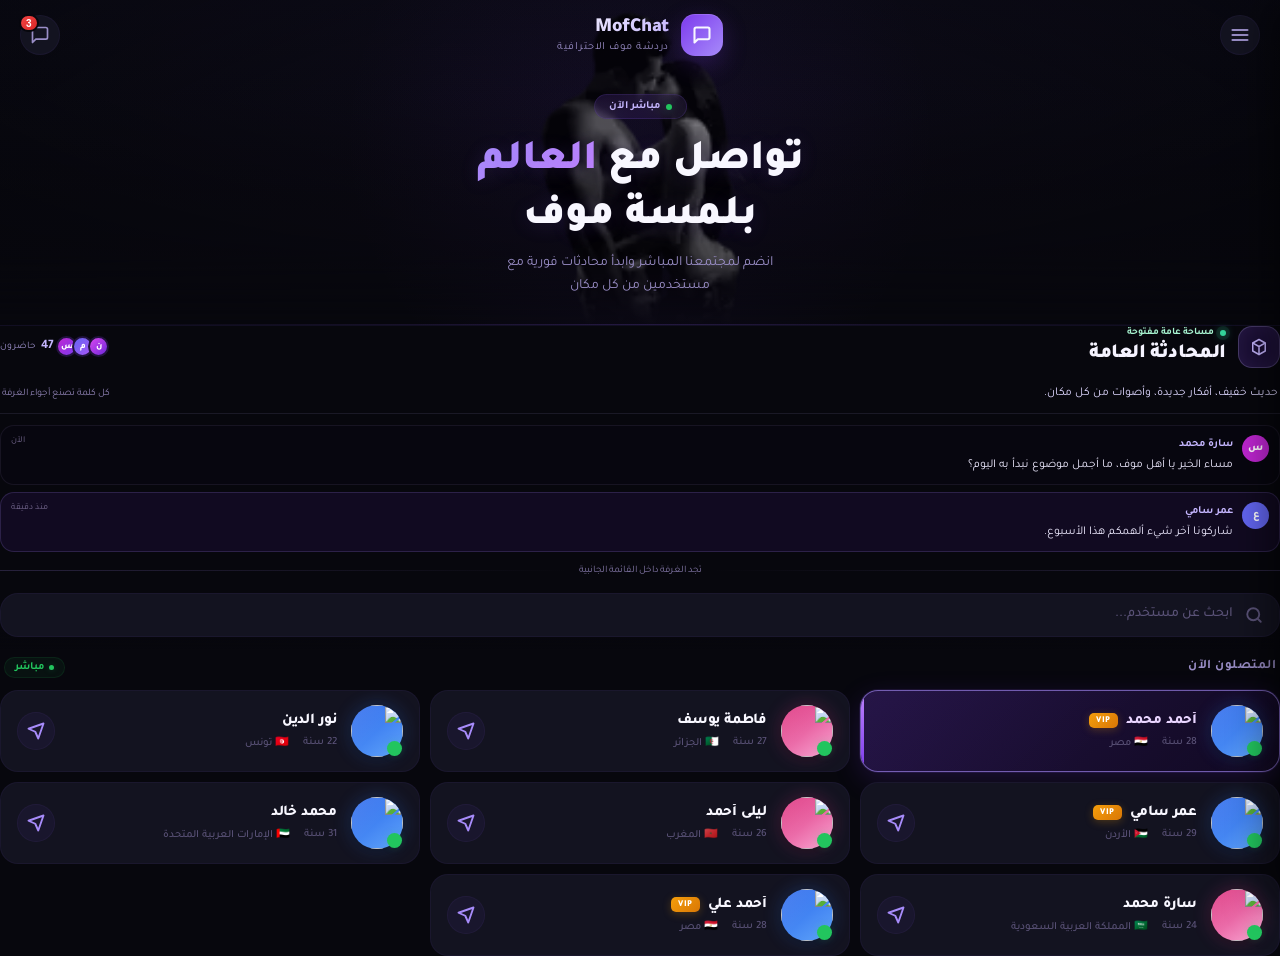
==== index.html @ f768c1dc "Remove unnecessary whitespace in index.html" ====
<!DOCTYPE html>
<html lang="ar" dir="rtl">
<head>
<meta charset="UTF-8">
<meta name="viewport" content="width=device-width, initial-scale=1.0, maximum-scale=1.0, user-scalable=no">
<title>MofChat — دردشة موف</title>
<link rel="stylesheet" href="style.css">
</head>
<body>
<div id="app">
  <header class="main-header" id="main-header">
    <div class="hero-orbits">
      <div class="orbit-dot"></div>
      <div class="orbit-dot"></div>
      <div class="orbit-dot"></div>
    </div>
    <div class="hero-romance" aria-hidden="true">
      <!--
      <img src="[data-uri]"
        alt="" class="hero-romance-image">
      -->
      <img class="hero-romance-image" alt="">
    </div>
    <div class="header-topbar">
      <button class="messages-icon-btn" id="messages-icon-btn" title="الرسائل الخاصة" onclick="openPrivateMessages()">
        <svg width="20" height="20" viewBox="0 0 24 24" fill="none" stroke="currentColor" stroke-width="2" stroke-linecap="round" stroke-linejoin="round">
          <path d="M21 15a2 2 0 0 1-2 2H7l-4 4V5a2 2 0 0 1 2-2h14a2 2 0 0 1 2 2z"/>
        </svg>
        <span class="messages-badge" id="messages-badge">3</span>
      </button>
      <div class="brand" role="button" tabindex="0" title="تحديث الصفحة" onclick="window.location.reload()" onkeydown="if(event.key==='Enter'||event.key===' '){event.preventDefault();window.location.reload();}">
        <div class="brand-mark">
          <svg viewBox="0 0 24 24" fill="none" stroke="currentColor" stroke-width="2.5" stroke-linecap="round" stroke-linejoin="round">
            <path d="M21 15a2 2 0 0 1-2 2H7l-4 4V5a2 2 0 0 1 2-2h14a2 2 0 0 1 2 2z"/>
          </svg>
        </div>
        <div class="brand-text">
          <h1>MofChat</h1>
          <p>دردشة موف الاحترافية</p>
        </div>
      </div>
      <button class="menu-btn" id="menu-btn" title="القائمة" onclick="openDrawer()">
        <svg width="20" height="20" viewBox="0 0 24 24" fill="none" stroke="currentColor" stroke-width="2.5" stroke-linecap="round" stroke-linejoin="round">
          <line x1="3" y1="12" x2="21" y2="12"/><line x1="3" y1="6" x2="21" y2="6"/><line x1="3" y1="18" x2="21" y2="18"/>
        </svg>
      </button>
    </div>
    <div class="hero-content">
      <div class="hero-badge">
        <span class="pulse"></span>
        <span>مباشر الآن</span>
      </div>
      <h2 class="hero-title">تواصل مع <span>العالم</span><br>بلمسة موف</h2>
      <p class="hero-subtitle">انضم لمجتمعنا المباشر وابدأ محادثات فورية مع مستخدمين من كل مكان</p>
    </div>
  </header>
      <div class="public-room-topline">
        <div class="room-mark" aria-hidden="true"><svg width="20" height="20" viewBox="0 0 24 24" fill="none" stroke="currentColor" stroke-width="1.8" stroke-linecap="round" stroke-linejoin="round"><path d="M12 3 4.5 7.2v9.6L12 21l7.5-4.2V7.2L12 3Z"/><path d="m4.8 7.4 7.2 4 7.2-4M12 11.4V21"/></svg></div>
        <div class="room-heading"><div class="room-kicker"><span class="room-live-dot"></span>مساحة عامة مفتوحة</div><h2 id="public-room-title">المحادثة العامة</h2></div>
      <div class="room-presence" aria-label="حالة الحضور"><span class="presence-avatars" aria-hidden="true"><i>س</i><i>م</i><i>ن</i></span><strong id="public-room-presence-count">47</strong><span>حاضرون</span></div>
      </div>
      <div class="room-intro"><p>حديث خفيف، أفكار جديدة، وأصوات من كل مكان.</p><span class="room-rule">كل كلمة تصنع أجواء الغرفة</span></div>
      <div class="room-messages" id="public-room-preview-messages" aria-label="آخر رسائل الغرفة">
        <article class="room-message"><span class="room-message-avatar avatar-one">س</span><div><strong>سارة محمد</strong><p>مساء الخير يا أهل موف، ما أجمل موضوع نبدأ به اليوم؟</p><time>الآن</time></div></article>
        <article class="room-message room-message-featured"><span class="room-message-avatar avatar-two">ع</span><div><strong>عمر سامي</strong><p>شاركونا آخر شيء ألهمكم هذا الأسبوع.</p><time>منذ دقيقة</time></div></article>
      </div>
      <div class="room-join-hint"><span class="hint-line"></span><span>تجد الغرفة داخل القائمة الجانبية</span><span class="hint-line"></span></div>
    </section>
    <div class="search-section">
      <div class="search-bar">
        <svg width="18" height="18" viewBox="0 0 24 24" fill="none" stroke="currentColor" stroke-width="2.5" stroke-linecap="round" stroke-linejoin="round">
          <circle cx="11" cy="11" r="8"/><path d="m21 21-4.35-4.35"/>
        </svg>
        <input type="text" id="search-input" placeholder="ابحث عن مستخدم..." autocomplete="off" oninput="renderUsers(this.value)">
      </div>
    </div>
    <div class="section-label">
      <h2 id="directory-title">المتصلون الآن</h2>
      <span class="live-pill" id="directory-status"><span class="dot"></span>مباشر</span>
    </div>
    <div class="users-list" id="users-list"></div>
  </main>

  <div class="drawer-overlay" id="drawer-overlay" onclick="closeDrawer()"></div>
  <div class="side-drawer" id="side-drawer">
    <div class="drawer-header">
      <button class="drawer-close" id="drawer-close" onclick="closeDrawer()">
        <svg width="18" height="18" viewBox="0 0 24 24" fill="none" stroke="currentColor" stroke-width="2.5" stroke-linecap="round" stroke-linejoin="round">
          <path d="M18 6 6 18"/><path d="m6 6 12 12"/>
        </svg>
      </button>
      <div class="drawer-profile">
        <div class="drawer-profile-avatar-wrap">
        <div class="drawer-profile-avatar" id="drawer-profile-avatar" onclick="openMyProfile()">
            أم
            <div class="edit-overlay">
              <svg viewBox="0 0 24 24" fill="none" stroke="currentColor" stroke-width="2" stroke-linecap="round" stroke-linejoin="round">
                <path d="M11 4H4a2 2 0 0 0-2 2v14a2 2 0 0 0 2 2h14a2 2 0 0 0 2-2v-7"/>
                <path d="M18.5 2.5a2.121 2.121 0 0 1 3 3L12 15l-4 1 1-4 9.5-9.5z"/>
              </svg>
            </div>
          </div>
        </div>
        <div class="drawer-profile-name">
          <input type="text" class="drawer-profile-name-input" id="drawer-profile-name" value="أحمد محمد" onchange="updateProfileName(this.value)">
        </div>
        <div class="drawer-profile-status">
          <span class="dot"></span>
          <span>متصل الآن</span>
        </div>
      </div>
    </div>
    <div class="drawer-menu">
      <div class="drawer-menu-section">
        <div class="drawer-menu-title">القائمة الرئيسية</div>
        <div class="drawer-menu-item" onclick="showToast('الصفحة الرئيسية'); closeDrawer()">
          <svg viewBox="0 0 24 24" fill="none" stroke="currentColor" stroke-width="2" stroke-linecap="round" stroke-linejoin="round">
            <path d="m3 9 9-7 9 7v11a2 2 0 0 1-2 2H5a2 2 0 0 1-2-2z"/><polyline points="9 22 9 12 15 12 15 22"/>
          </svg>
          الرئيسية
        </div>
        <div class="drawer-menu-item" onclick="openPrivateMessages(); closeDrawer()">
          <svg viewBox="0 0 24 24" fill="none" stroke="currentColor" stroke-width="2" stroke-linecap="round" stroke-linejoin="round">
            <path d="M21 15a2 2 0 0 1-2 2H7l-4 4V5a2 2 0 0 1 2-2h14a2 2 0 0 1 2 2z"/>
          </svg>
          الرسائل الخاصة
          <span style="margin-right:auto;background:linear-gradient(135deg,var(--violet-600),var(--violet-500));color:#fff;font-size:10px;font-weight:800;padding:2px 8px;border-radius:9999px;">3</span>
        </div>
        <div class="drawer-menu-item" onclick="showToast('المتصلون الآن'); closeDrawer()">
          <svg viewBox="0 0 24 24" fill="none" stroke="currentColor" stroke-width="2" stroke-linecap="round" stroke-linejoin="round">
            <path d="M16 21v-2a4 4 0 0 0-4-4H6a4 4 0 0 0-4 4v2"/><circle cx="9" cy="7" r="4"/><path d="M22 21v-2a4 4 0 0 0-3-3.87"/><path d="M16 3.13a4 4 0 0 1 0 7.75"/>
          </svg>
          المتصلون الآن
        </div>
        <div class="drawer-menu-item" onclick="showToast('الإعدادات'); closeDrawer()">
          <svg viewBox="0 0 24 24" fill="none" stroke="currentColor" stroke-width="2" stroke-linecap="round" stroke-linejoin="round">
            <circle cx="12" cy="12" r="3"/>
            <path d="M19.4 15a1.65 1.65 0 0 0 .33 1.82l.06.06a2 2 0 0 1 0 2.83 2 2 0 0 1-2.83 0l-.06-.06a1.65 1.65 0 0 0-1.82-.33 1.65 1.65 0 0 0-1 1.51V21a2 2 0 0 1-2 2 2 2 0 0 1-2-2v-.09A1.65 1.65 0 0 0 9 19.4a1.65 1.65 0 0 0-1.82.33l-.06.06a2 2 0 0 1-2.83 0 2 2 0 0 1 0-2.83l.06-.06A1.65 1.65 0 0 0 5 15.4a1.65 1.65 0 0 0-1.51-1H3a2 2 0 0 1-2-2 2 2 0 0 1 2-2h.09A1.65 1.65 0 0 0 4.6 9a1.65 1.65 0 0 0-.33-1.82l-.06-.06a2 2 0 0 1 0-2.83 2 2 0 0 1 2.83 0l.06.06A1.65 1.65 0 0 0 9 4.6a1.65 1.65 0 0 0 1-1.51V3a2 2 0 0 1 2-2 2 2 0 0 1 2 2v.09a1.65 1.65 0 0 0 1 1.51 1.65 1.65 0 0 0 1.82-.33l.06-.06a2 2 0 0 1 2.83 0 2 2 0 0 1 0 2.83l-.06.06A1.65 1.65 0 0 0 19.4 9a1.65 1.65 0 0 0 1.51 1H21a2 2 0 0 1 2 2 2 2 0 0 1-2 2h-.09a1.65 1.65 0 0 0-1.51 1z"/>
          </svg>
          الإعدادات
        </div>
      </div>
      <div class="drawer-menu-section">
        <div class="drawer-menu-title">حسابي</div>
        <div class="drawer-menu-item" onclick="closeDrawer(); openMyProfile()">
          <svg viewBox="0 0 24 24" fill="none" stroke="currentColor" stroke-width="2" stroke-linecap="round" stroke-linejoin="round">
            <path d="M20 21v-2a4 4 0 0 0-4-4H8a4 4 0 0 0-4 4v2"/><circle cx="12" cy="7" r="4"/>
          </svg>
          حسابي
        </div>
        <div class="drawer-menu-item" onclick="showToast('الإشعارات'); closeDrawer()">
          <svg viewBox="0 0 24 24" fill="none" stroke="currentColor" stroke-width="2" stroke-linecap="round" stroke-linejoin="round">
            <path d="M6 8a6 6 0 0 1 12 0c0 7 3 9 3 9H3s3-2 3-9"/><path d="M10.3 21a1.94 1.94 0 0 0 3.4 0"/>
          </svg>
          الإشعارات
          <span style="margin-right:auto;background:linear-gradient(135deg,#ef4444,#dc2626);color:#fff;font-size:10px;font-weight:800;padding:2px 8px;border-radius:9999px;">5</span>
        </div>
        <div class="drawer-menu-item" onclick="showToast('تم تسجيل الخروج'); closeDrawer()">
          <svg viewBox="0 0 24 24" fill="none" stroke="currentColor" stroke-width="2" stroke-linecap="round" stroke-linejoin="round">
            <path d="M9 21H5a2 2 0 0 1-2-2V5a2 2 0 0 1 2-2h4"/><polyline points="16 17 21 12 16 7"/><line x1="21" y1="12" x2="9" y2="12"/>
          </svg>
          تسجيل الخروج
        </div>
      </div>
    </div>
    <div class="drawer-footer">
      <div class="drawer-version">MofChat v1.0.0</div>
    </div>
  </div>

  <div class="private-messages-page" id="private-messages-page">
    <div class="chat-header">
      <button class="back-btn" id="private-messages-back" onclick="closePrivateMessages()">
        <svg width="18" height="18" viewBox="0 0 24 24" fill="none" stroke="currentColor" stroke-width="2.5" stroke-linecap="round" stroke-linejoin="round">
          <path d="M19 12H5"/><path d="m12 19-7-7 7-7"/>
        </svg>
      </button>
      <div class="chat-avatar-wrap">
        <div class="chat-avatar" style="background: linear-gradient(135deg, var(--violet-600), var(--violet-400));">
          <svg width="20" height="20" viewBox="0 0 24 24" fill="none" stroke="currentColor" stroke-width="2.5" stroke-linecap="round" stroke-linejoin="round">
            <path d="M21 15a2 2 0 0 1-2 2H7l-4 4V5a2 2 0 0 1 2-2h14a2 2 0 0 1 2 2z"/>
          </svg>
        </div>
      </div>
      <div class="chat-user-info">
        <div class="chat-username">الرسائل الخاصة</div>
        <div class="chat-status">
          <span style="width:6px;height:6px;background:var(--online);border-radius:50%;box-shadow:0 0 6px var(--online-pulse);"></span>
          <span>3 محادثات جديدة</span>
        </div>
      </div>
    </div>
    <div class="private-messages-list" id="private-messages-list"></div>
  </div>

  <div class="public-chat-page" id="public-chat-page">
    <div class="public-chat-header">
      <button class="back-btn" id="public-chat-back" onclick="closePublicChat()" aria-label="العودة">
        <svg width="18" height="18" viewBox="0 0 24 24" fill="none" stroke="currentColor" stroke-width="2.5" stroke-linecap="round" stroke-linejoin="round">
          <path d="M19 12H5"/><path d="m12 19-7-7 7-7"/>
        </svg>
      </button>
      <div class="public-chat-mark" aria-hidden="true">
        <svg width="20" height="20" viewBox="0 0 24 24" fill="none" stroke="currentColor" stroke-width="1.8" stroke-linecap="round" stroke-linejoin="round">
          <path d="M12 3 4.5 7.2v9.6L12 21l7.5-4.2V7.2L12 3Z"/><path d="m4.8 7.4 7.2 4 7.2-4M12 11.4V21"/>
        </svg>
      </div>
      <div class="public-chat-title">
        <strong>المحادثة العامة</strong>
        <span><i></i> 47 شخصًا يتحدثون الآن</span>
      </div>
      <div class="public-chat-online" aria-label="الغرفة مباشرة"><i></i> مباشر</div>
    </div>
    <div class="public-chat-messages" id="public-chat-messages" aria-live="polite"></div>
    <div class="public-chat-input-area">
      <div class="public-input-wrap">
        <input type="text" id="public-msg-input" placeholder="شارك شيئًا مع الغرفة..." autocomplete="off" enterkeyhint="send" onkeydown="if(event.key==='Enter'||event.keyCode===13){event.preventDefault();sendPublicMessage();}">
      </div>
      <button type="button" class="public-send-btn" id="public-send-btn" onclick="sendPublicMessage()" aria-label="إرسال">
        <svg width="18" height="18" viewBox="0 0 24 24" fill="none" stroke="currentColor" stroke-width="2.5" stroke-linecap="round" stroke-linejoin="round">
          <path d="M22 2 11 13"/><path d="m22 2-7 20-4-9-9-4 20-7z"/>
        </svg>
      </button>
    </div>
  </div>

  <div class="profile-page" id="profile-page">
    <div class="profile-header">
      <button class="back-btn" id="profile-back" onclick="closeProfile()">
        <svg width="18" height="18" viewBox="0 0 24 24" fill="none" stroke="currentColor" stroke-width="2.5" stroke-linecap="round" stroke-linejoin="round">
          <path d="M19 12H5"/><path d="m12 19-7-7 7-7"/>
        </svg>
      </button>
      <div class="profile-header-title">الملف الشخصي</div>
    </div>
    <div class="profile-content">
      <div class="profile-avatar-wrap">
        <div class="profile-avatar" id="profile-avatar"></div>
      </div>
      <div class="profile-summary">
        <div class="profile-display-name-row">
          <div class="profile-display-name" id="profile-display-name"></div>
          <span class="profile-display-badge" id="profile-display-badge"></span>
        </div>
        <div class="profile-display-bio" id="profile-display-bio"></div>
      </div>
      <div class="profile-user-actions" id="profile-user-actions">
        <button type="button" class="profile-user-action chat" id="profile-chat-btn" onclick="openProfileChat()">
          <svg width="17" height="17" viewBox="0 0 24 24" fill="none" stroke="currentColor" stroke-width="2" stroke-linecap="round" stroke-linejoin="round">
            <path d="M21 11.5a8.38 8.38 0 0 1-9 8.5 8.7 8.7 0 0 1-4-.9L3 21l1.9-4.1A8.4 8.4 0 0 1 3 11.5a8.5 8.5 0 0 1 18 0Z"/>
          </svg>
          محادثة
        </button>
        <button type="button" class="profile-user-action send" id="profile-send-btn" onclick="openProfileChat()" aria-label="إرسال رسالة">
          <svg width="17" height="17" viewBox="0 0 24 24" fill="none" stroke="currentColor" stroke-width="2" stroke-linecap="round" stroke-linejoin="round">
            <path d="m22 2-7 20-4-9-9-4 20-7z"/><path d="M22 2 11 13"/>
          </svg>
        </button>
      </div>
      <div class="profile-details" id="profile-details">
        <div class="profile-detail-row">
          <span class="profile-detail-label">العمر</span>
          <strong id="profile-display-age">غير محدد</strong>
        </div>
        <div class="profile-detail-row">
          <span class="profile-detail-label">النوع</span>
          <strong id="profile-display-gender">غير محدد</strong>
        </div>
        <div class="profile-detail-row">
          <span class="profile-detail-label">الجنسية</span>
          <strong id="profile-display-nationality">غير محدد</strong>
        </div>
      </div>
      <div class="profile-block-section" id="profile-block-section">
        <button type="button" class="profile-block-btn" id="profile-block-btn" onclick="askBlockProfileUser()">
          <svg width="17" height="17" viewBox="0 0 24 24" fill="none" stroke="currentColor" stroke-width="2" stroke-linecap="round" stroke-linejoin="round">
            <circle cx="12" cy="12" r="9"/><path d="m5.6 5.6 12.8 12.8"/>
          </svg>
          حظر المستخدم
        </button>
      </div>
      <div class="profile-blocked-users" id="profile-blocked-users">
        <button type="button" class="profile-blocked-users-toggle" id="profile-blocked-users-toggle" onclick="toggleProfileBlockedUsers()" aria-expanded="false">
          <span class="profile-blocked-users-icon" aria-hidden="true">
            <svg width="18" height="18" viewBox="0 0 24 24" fill="none" stroke="currentColor" stroke-width="2" stroke-linecap="round" stroke-linejoin="round">
              <path d="M16 21v-2a4 4 0 0 0-4-4H6a4 4 0 0 0-4 4v2"/>
              <circle cx="9" cy="7" r="4"/>
              <path d="m17 8 5 5m0-5-5 5"/>
            </svg>
          </span>
          <span class="profile-blocked-users-label">المستخدمون المحظورون</span>
          <strong class="profile-blocked-users-count" id="profile-blocked-users-count">0</strong>
          <span class="profile-blocked-users-chevron" aria-hidden="true">⌄</span>
        </button>
        <div class="profile-blocked-users-list" id="profile-blocked-users-list"></div>
      </div>
      <button type="button" class="profile-edit-btn" id="profile-edit-btn" onclick="editMyProfile()">
        <svg width="17" height="17" viewBox="0 0 24 24" fill="none" stroke="currentColor" stroke-width="2" stroke-linecap="round" stroke-linejoin="round">
          <path d="M12 20h9"/><path d="M16.5 3.5a2.121 2.121 0 0 1 3 3L7 19l-4 1 1-4Z"/>
        </svg>
        تعديل الحساب الشخصي
      </button>
      <div class="profile-form" id="profile-form" style="display:none;">
        <label class="profile-field profile-image-field">
          <span>الصورة الشخصية</span>
          <input type="file" id="profile-avatar-input" accept="image/*">
        </label>
        <label class="profile-field">
          <span>الاسم</span>
          <input type="text" id="profile-name-input" autocomplete="name">
        </label>
        <label class="profile-field">
          <span>نبذة عنك</span>
          <textarea id="profile-bio-input" placeholder="اكتب شيئًا عن نفسك" maxlength="160"></textarea>
        </label>
        <label class="profile-field">
          <span>العمر</span>
          <input type="number" id="profile-age-input" min="1" max="120" inputmode="numeric">
        </label>
        <label class="profile-field">
          <span>النوع</span>
          <select id="profile-gender-input">
            <option value="">اختر النوع</option>
            <option value="ذكر">ذكر</option>
            <option value="أنثى">أنثى</option>
          </select>
        </label>
        <label class="profile-field">
          <span>الدولة</span>
          <div class="country-picker">
            <span class="selected-country-flag" id="selected-country-flag">🌍</span>
            <input type="text" id="profile-nationality-input" placeholder="ابحث عن الدولة..." autocomplete="off" onfocus="openCountryPicker()" oninput="filterCountries(this.value)">
            <button type="button" class="country-picker-arrow" onclick="toggleCountryPicker(event)" aria-label="عرض الدول">⌄</button>
          </div>
          <div class="country-options" id="country-options"></div>
        </label>
        <div class="profile-form-actions">
          <button type="button" class="profile-cancel-btn" onclick="cancelProfileEdit()">إلغاء</button>
          <button type="button" class="profile-save-btn" onclick="saveProfile()">حفظ البيانات</button>
        </div>
      </div>
    </div>
  </div>

  <div class="block-confirm-modal" id="block-confirm-modal" role="dialog" aria-modal="true" aria-labelledby="block-confirm-title" style="display:none;">
    <div class="block-confirm-card">
      <div class="block-confirm-icon" aria-hidden="true">!</div>
      <div class="block-confirm-title" id="block-confirm-title">تأكيد الحظر</div>
      <div class="block-confirm-text">هل تريد حظر <strong id="block-confirm-user-name">هذا المستخدم</strong>؟</div>
      <div class="block-confirm-actions">
        <button type="button" class="block-confirm-cancel" onclick="cancelBlockProfileUser()">إلغاء</button>
        <button type="button" class="block-confirm-submit" onclick="confirmBlockUser()">تأكيد الحظر</button>
      </div>
    </div>
  </div>

  <div class="chat-view" id="chat-view">
    <div class="chat-header">
      <button class="back-btn" id="back-btn" onclick="closeChat()">
        <svg width="18" height="18" viewBox="0 0 24 24" fill="none" stroke="currentColor" stroke-width="2.5" stroke-linecap="round" stroke-linejoin="round">
          <path d="M19 12H5"/><path d="m12 19-7-7 7-7"/>
        </svg>
      </button>
      <div class="chat-avatar-wrap">
        <div class="chat-avatar" id="chat-avatar"></div>
        <span class="chat-online-ring"></span>
      </div>
      <div class="chat-user-info">
        <div class="chat-username-row">
          <div class="chat-username" id="chat-username"></div>
          <span class="chat-username-badge" id="chat-username-badge"></span>
        </div>
        <div class="chat-status" id="chat-status">
          <span class="online-pulse-dot" style="width:6px;height:6px;"></span>
          <span id="chat-status-text">متصل الآن</span>
        </div>
      </div>
        <div class="chat-header-actions">
         <button class="chat-header-btn" id="chat-more-btn" title="المزيد" onclick="toggleChatMenu(event)">
          <svg width="16" height="16" viewBox="0 0 24 24" fill="none" stroke="currentColor" stroke-width="2" stroke-linecap="round" stroke-linejoin="round">
            <circle cx="12" cy="12" r="1"/><circle cx="19" cy="12" r="1"/><circle cx="5" cy="12" r="1"/>
          </svg>
         </button>
         <div class="chat-more-menu" id="chat-more-menu">
           <button type="button" onclick="openChatProfileFromMenu()"><span>👤</span> فتح الملف الشخصي</button>
           <button type="button" class="danger" onclick="blockCurrentUser()"><span>🚫</span> حظر المستخدم</button>
         </div>
      </div>
    </div>
    <div class="messages-area" id="messages-area"></div>
    <div class="input-area" id="chat-input-area" style="display:flex; align-items:flex-end; gap:8px;">
      <button type="button" class="input-action-btn attachment-btn" id="attachment-btn" title="إرفاق ملف" onclick="chooseAttachment()">
        <svg width="20" height="20" viewBox="0 0 24 24" fill="none" stroke="currentColor" stroke-width="2" stroke-linecap="round" stroke-linejoin="round">
          <path d="m21.44 11.05-9.19 9.19a6 6 0 0 1-8.49-8.49l9.19-9.19a4 4 0 0 1 5.66 5.66l-9.2 9.19a2 2 0 0 1-2.83-2.83l8.49-8.48"/>
        </svg>
      </button>
       <input type="file" id="attachment-input" accept="image/*,video/*" hidden>
       <div class="voice-recording-bar" id="voice-recording-bar" aria-live="polite" style="display:none;">
         <button type="button" class="voice-recording-cancel" id="voice-recording-cancel" title="إلغاء التسجيل" onclick="cancelVoiceRecording()" aria-label="إلغاء التسجيل">
           <svg width="18" height="18" viewBox="0 0 24 24" fill="none" stroke="currentColor" stroke-width="2.5" stroke-linecap="round" stroke-linejoin="round">
             <path d="M18 6 6 18M6 6l12 12"/>
           </svg>
         </button>
         <span class="voice-recording-hint" id="voice-recording-hint">اسحب لليسار للإلغاء</span>
         <span class="voice-recording-timer" id="voice-recording-timer">00:00</span>
         <span class="voice-recording-lock" id="voice-recording-lock" aria-hidden="true">🔒</span>
         <button type="button" class="voice-recording-stop" onclick="finishVoiceRecordingPreview()" title="إيقاف ومعاينة التسجيل" aria-label="إيقاف ومعاينة التسجيل">
           <svg width="16" height="16" viewBox="0 0 24 24" fill="currentColor">
             <rect x="6" y="6" width="12" height="12" rx="2"/>
           </svg>
         </button>
       </div>
       <div class="voice-preview-bar" id="voice-preview-bar" style="display:none;">
         <button type="button" class="voice-preview-delete" onclick="discardVoicePreview()" title="حذف التسجيل" aria-label="حذف التسجيل">
           <svg width="18" height="18" viewBox="0 0 24 24" fill="none" stroke="currentColor" stroke-width="2.5" stroke-linecap="round" stroke-linejoin="round">
             <path d="M3 6h18M8 6V4h8v2m-9 0 1 14h8l1-14M10 11v5m4-5v5"/>
           </svg>
         </button>
         <audio id="voice-preview-audio" controls></audio>
         <button type="button" class="voice-preview-send" onclick="sendVoicePreview()" title="إرسال التسجيل" aria-label="إرسال التسجيل">
           <svg width="18" height="18" viewBox="0 0 24 24" fill="none" stroke="currentColor" stroke-width="2.5" stroke-linecap="round" stroke-linejoin="round">
             <path d="m22 2-7 20-4-9-9-4 20-7z"/><path d="M22 2 11 13"/>
           </svg>
         </button>
       </div>
       <button type="button" class="input-action-btn voice-btn" id="voice-btn" title="تسجيل صوتي" aria-label="تسجيل صوتي">
        <svg width="20" height="20" viewBox="0 0 24 24" fill="none" stroke="currentColor" stroke-width="2" stroke-linecap="round" stroke-linejoin="round">
          <path d="M12 2a3 3 0 0 0-3 3v7a3 3 0 0 0 6 0V5a3 3 0 0 0-3-3Z"/>
          <path d="M19 10v2a7 7 0 0 1-14 0v-2"/><path d="M12 19v3"/><path d="M8 22h8"/>
        </svg>
      </button>
      <div class="msg-input-wrap" style="flex:1;">
        <input type="text" class="msg-input" id="msg-input" placeholder="اكتب رسالة..." autocomplete="off" inputmode="text" enterkeyhint="send" onkeydown="if(event.key==='Enter'||event.keyCode===13){event.preventDefault();sendMessage();}">
      </div>
      <button type="button" class="send-btn" id="send-btn" onclick="sendMessage()">
        <svg width="18" height="18" viewBox="0 0 24 24" fill="none" stroke="currentColor" stroke-width="2.5" stroke-linecap="round" stroke-linejoin="round">
          <path d="M22 2 11 13"/><path d="m22 2-7 20-4-9-9-4 20-7z"/>
        </svg>
      </button>
    </div>
  </div>
</div>

<div class="toast" id="toast">
  <svg class="toast-icon" width="16" height="16" viewBox="0 0 24 24" fill="none" stroke="currentColor" stroke-width="2.5" stroke-linecap="round" stroke-linejoin="round">
    <path d="M20 6 9 17l-5-5"/>
  </svg>
  <span id="toast-text">تم الإرسال</span>
</div>
<script src="script.js"></script>
  <script type="module">
  // Import the functions you need from the SDKs you need
  import { initializeApp } from "https://www.gstatic.com/firebasejs/12.17.1/firebase-app.js";
  import { getAnalytics } from "https://www.gstatic.com/firebasejs/12.17.1/firebase-analytics.js";
  // TODO: Add SDKs for Firebase products that you want to use
  // https://firebase.google.com/docs/web/setup#available-libraries

  // Your web app's Firebase configuration
  // For Firebase JS SDK v7.20.0 and later, measurementId is optional
  const firebaseConfig = {
    apiKey: "AIzaSyCG2tZ86jmtuc_smyyJE4a0mx7V5kgU6Xc",
    authDomain: "shatnar-f2081.firebaseapp.com",
    projectId: "shatnar-f2081",
    storageBucket: "shatnar-f2081.firebasestorage.app",
    messagingSenderId: "237897103941",
    appId: "1:237897103941:web:989dcd6cae6bc7e84d012c",
    measurementId: "G-HVNTN7FGH4"
  };

  // Initialize Firebase
  const app = initializeApp(firebaseConfig);
  const analytics = getAnalytics(app);
</script>
</body>
</html>
---- style.css ----
@import url('https://fonts.googleapis.com/css2?family=Tajawal:wght@300;400;500;700;800;900&display=swap');

  :root {
    --bg-primary: #07070d;
    --bg-secondary: #0e0e18;
    --bg-card: #131320;
    --bg-hover: #1a1a2e;
    --bg-input: #161625;
    --border-subtle: rgba(139, 92, 246, 0.06);
    --border-active: rgba(139, 92, 246, 0.2);
    --violet-300: #c4b5fd;
    --violet-400: #a78bfa;
    --violet-500: #8b5cf6;
    --violet-600: #7c3aed;
    --violet-700: #6d28d9;
    --violet-800: #5b21b6;
    --violet-900: #4c1d95;
    --violet-glow: rgba(139, 92, 246, 0.12);
    --text-primary: #f8f7ff;
    --text-secondary: #ddd6fe;
    --text-muted: #9a8ec7;
    --text-ghost: #5a5277;
    --online: #22c55e;
    --online-pulse: rgba(34, 197, 94, 0.25);
    --sent: linear-gradient(135deg, #7c3aed, #6d28d9);
    --received: #1e1e2e;
    --shadow-sm: 0 2px 8px rgba(0,0,0,0.4);
    --shadow-md: 0 8px 30px rgba(0,0,0,0.5);
    --shadow-glow: 0 0 60px rgba(139, 92, 246, 0.06);
    --radius-sm: 10px;
    --radius-md: 14px;
    --radius-lg: 18px;
    --radius-xl: 24px;
    --radius-full: 9999px;
  }

  * { margin: 0; padding: 0; box-sizing: border-box; -webkit-tap-highlight-color: transparent; }
  html { scroll-behavior: smooth; }

  body {
    font-family: 'Tajawal', -apple-system, BlinkMacSystemFont, sans-serif;
    background: var(--bg-primary);
    color: var(--text-primary);
    min-height: 100vh;
    overflow-x: hidden;
    -webkit-font-smoothing: antialiased;
    -moz-osx-font-smoothing: grayscale;
  }

  ::-webkit-scrollbar { width: 4px; }
  ::-webkit-scrollbar-track { background: transparent; }
  ::-webkit-scrollbar-thumb { background: var(--violet-900); border-radius: var(--radius-full); }
  ::-webkit-scrollbar-thumb:hover { background: var(--violet-700); }

  @keyframes fadeIn { from { opacity: 0; transform: translateY(12px); } to { opacity: 1; transform: translateY(0); } }
  @keyframes fadeInScale { from { opacity: 0; transform: scale(0.92); } to { opacity: 1; transform: scale(1); } }
  @keyframes slideUp { from { opacity: 0; transform: translateY(30px); } to { opacity: 1; transform: translateY(0); } }
  @keyframes slideInRight { from { opacity: 0; transform: translateX(40px); } to { opacity: 1; transform: translateX(0); } }
  @keyframes pulse-ring { 0% { transform: scale(1); opacity: 0.5; } 100% { transform: scale(2.5); opacity: 0; } }
  @keyframes typing { 0%, 60%, 100% { transform: translateY(0); } 30% { transform: translateY(-5px); } }
  @keyframes shimmer { 0% { background-position: -300% 0; } 100% { background-position: 300% 0; } }
  @keyframes messagePop { 0% { opacity: 0; transform: scale(0.75) translateY(15px); } 60% { transform: scale(1.03) translateY(-2px); } 100% { opacity: 1; transform: scale(1) translateY(0); } }
  @keyframes float { 0%, 100% { transform: translateY(0); } 50% { transform: translateY(-4px); } }
  @keyframes gradientShift { 0% { background-position: 0% 50%; } 50% { background-position: 100% 50%; } 100% { background-position: 0% 50%; } }
  @keyframes orbit { 0% { transform: rotate(0deg) translateX(80px) rotate(0deg); } 100% { transform: rotate(360deg) translateX(80px) rotate(-360deg); } }
  @keyframes orbit2 { 0% { transform: rotate(180deg) translateX(120px) rotate(-180deg); } 100% { transform: rotate(540deg) translateX(120px) rotate(-540deg); } }
  @keyframes orbit3 { 0% { transform: rotate(90deg) translateX(60px) rotate(-90deg); } 100% { transform: rotate(450deg) translateX(60px) rotate(-450deg); } }

  #app { min-height: 100vh; display: flex; flex-direction: column; position: relative; }

  .main-header {
    position: relative;
    background: linear-gradient(180deg, #0a0a14 0%, #07070d 60%, var(--bg-primary) 100%);
    padding: 0 0 20px;
    overflow: hidden;
    border-bottom: 1px solid var(--border-subtle);
  }
  .main-header::before {
    content: ''; position: absolute; top: -50%; left: 50%; transform: translateX(-50%);
    width: 600px; height: 600px;
    background: radial-gradient(circle, rgba(124,58,237,0.08) 0%, transparent 70%);
    pointer-events: none;
  }
  .main-header::after {
    content: ''; position: absolute; bottom: 0; left: 0; right: 0;
    height: 1px;
    background: linear-gradient(90deg, transparent, rgba(139,92,246,0.2), transparent);
  }

  .hero-orbits {
    position: absolute; top: 50%; left: 50%; transform: translate(-50%, -50%);
    width: 300px; height: 300px; pointer-events: none;
  }
  .hero-romance {
    position: absolute; z-index: 1; pointer-events: none;
    inset: 0; width: 100%; height: 100%;
    opacity: 0.72;
    -webkit-mask-image: linear-gradient(180deg, #000 0%, #000 78%, transparent 100%);
    mask-image: linear-gradient(180deg, #000 0%, #000 78%, transparent 100%);
  }
  .hero-romance::before {
    content: ''; position: absolute; inset: -16px; pointer-events: none;
    /*
    background: url("[data-uri]") center / contain no-repeat;
    */
    filter: blur(16px) saturate(0.72) brightness(0.72) contrast(1.04);
    transform: scale(1.04);
    opacity: 0.94;
  }
  .hero-romance::after {
    content: ''; position: absolute; inset: 0; pointer-events: none;
    background:
      linear-gradient(180deg, rgba(7,7,13,0.38) 0%, rgba(7,7,13,0.14) 30%, rgba(7,7,13,0.56) 72%, var(--bg-primary) 100%),
      linear-gradient(90deg, rgba(7,7,13,0.52) 0%, rgba(72,42,120,0.08) 35%, rgba(72,42,120,0.08) 65%, rgba(7,7,13,0.52) 100%);
  }
  .hero-romance-image {
    width: 100%; height: 100%; display: block; object-fit: contain;
    object-position: center;
    position: relative; z-index: 1;
    opacity: 0.96;
    mix-blend-mode: normal;
    filter: hue-rotate(218deg) saturate(0.58) brightness(0.68) contrast(1.08);
  }
  .hero-content { z-index: 10; }
  .orbit-dot {
    position: absolute; top: 50%; left: 50%;
    width: 4px; height: 4px; border-radius: 50%;
    background: var(--violet-500);
    box-shadow: 0 0 10px var(--violet-glow);
    margin: -2px;
  }
  .orbit-dot:nth-child(1) { animation: orbit 12s linear infinite; }
  .orbit-dot:nth-child(2) { animation: orbit2 18s linear infinite; background: var(--violet-400); width: 3px; height: 3px; }
  .orbit-dot:nth-child(3) { animation: orbit3 9s linear infinite; background: var(--violet-700); width: 5px; height: 5px; }

  .header-topbar {
    position: relative; z-index: 10;
    display: flex; align-items: center; justify-content: center;
    padding: 14px 20px;
  }
  .header-topbar .messages-icon-btn {
    position: absolute; left: 20px;
  }
  .header-topbar .menu-btn {
    position: absolute; right: 20px; order: initial;
  }
  .brand {
    display: flex; align-items: center; gap: 12px;
  }
  .brand-mark {
    width: 42px; height: 42px;
    background: linear-gradient(135deg, var(--violet-600), var(--violet-400));
    border-radius: 14px;
    display: flex; align-items: center; justify-content: center;
    box-shadow: 0 8px 25px rgba(124, 58, 237, 0.25), inset 0 1px 0 rgba(255,255,255,0.15);
    position: relative; overflow: hidden;
  }
  .brand-mark::after {
    content: ''; position: absolute; inset: 0;
    background: linear-gradient(135deg, transparent 30%, rgba(255,255,255,0.2) 50%, transparent 70%);
    background-size: 300% 300%;
    animation: shimmer 4s infinite linear;
  }
  .brand-mark svg { width: 20px; height: 20px; position: relative; z-index: 1; }
  .brand-text h1 {
    font-size: 20px; font-weight: 900;
    background: linear-gradient(135deg, var(--text-primary), var(--violet-300));
    -webkit-background-clip: text; -webkit-text-fill-color: transparent;
    background-clip: text; letter-spacing: -0.5px;
  }
  .brand-text p {
    font-size: 11px; color: var(--text-muted);
    margin-top: 1px; letter-spacing: 0.5px;
  }

  .hero-content {
    position: relative; z-index: 10;
    text-align: center; padding: 24px 20px 8px;
  }
  .hero-badge {
    display: inline-flex; align-items: center; gap: 6px;
    background: linear-gradient(135deg, rgba(124,58,237,0.15), rgba(139,92,246,0.08));
    border: 1px solid rgba(139, 92, 246, 0.15);
    padding: 5px 14px; border-radius: var(--radius-full);
    font-size: 11px; font-weight: 600; color: var(--violet-300);
    margin-bottom: 16px; backdrop-filter: blur(10px);
  }
  .hero-badge .pulse {
    width: 6px; height: 6px; background: var(--online);
    border-radius: 50%; box-shadow: 0 0 8px var(--online-pulse);
    animation: pulse-ring 2s infinite;
  }
  .hero-title {
    font-size: 28px; font-weight: 900; color: var(--text-primary);
    line-height: 1.3; margin-bottom: 8px;
    text-shadow: 0 2px 20px rgba(139, 92, 246, 0.15);
  }
  .hero-title span {
    background: linear-gradient(135deg, var(--violet-400), #c084fc, var(--violet-500));
    background-size: 200% 200%;
    -webkit-background-clip: text; -webkit-text-fill-color: transparent;
    background-clip: text;
    animation: gradientShift 4s ease infinite;
  }
  .hero-subtitle {
    font-size: 14px; color: var(--text-muted); font-weight: 400;
    max-width: 320px; margin: 0 auto; line-height: 1.6;
  }

  .menu-btn {
    width: 40px; height: 40px; border-radius: var(--radius-full);
    background: var(--bg-card); border: 1px solid var(--border-subtle);
    color: var(--text-muted); display: flex; align-items: center; justify-content: center;
    cursor: pointer; transition: all 0.25s ease; flex-shrink: 0;
  }
  .menu-btn:hover { background: var(--bg-hover); color: var(--text-primary); border-color: var(--border-active); }
  .menu-btn:active { transform: scale(0.93); }

  .messages-icon-btn {
    width: 40px; height: 40px; border-radius: var(--radius-full);
    background: var(--bg-card); border: 1px solid var(--border-subtle);
    color: var(--text-muted); display: flex; align-items: center; justify-content: center;
    cursor: pointer; transition: all 0.25s ease; flex-shrink: 0;
    position: relative;
  }
  .messages-icon-btn:hover { background: var(--bg-hover); color: var(--violet-400); border-color: var(--border-active); }
  .messages-icon-btn:active { transform: scale(0.93); }
  .messages-badge {
    position: absolute; top: -2px; left: -2px;
    min-width: 18px; height: 18px; background: linear-gradient(135deg, #ef4444, #dc2626);
    border-radius: var(--radius-full); border: 2px solid var(--bg-primary);
    color: #fff; font-size: 10px; font-weight: 800;
    display: flex; align-items: center; justify-content: center;
    padding: 0 5px;
  }

  .drawer-overlay {
    position: fixed; inset: 0; z-index: 500;
    background: rgba(0, 0, 0, 0.6);
    backdrop-filter: blur(4px);
    opacity: 0; pointer-events: none;
    transition: opacity 0.3s ease;
  }
  .drawer-overlay.active { opacity: 1; pointer-events: auto; }

  .side-drawer {
    position: fixed; top: 0; right: 0; bottom: 0; z-index: 501;
    width: 70%; max-width: 320px;
    background: linear-gradient(180deg, var(--bg-secondary) 0%, var(--bg-primary) 100%);
    border-left: 1px solid var(--border-subtle);
    transform: translateX(100%);
    transition: transform 0.35s cubic-bezier(0.34, 1.56, 0.64, 1);
    display: flex; flex-direction: column;
    box-shadow: -10px 0 40px rgba(0,0,0,0.5);
  }
  .side-drawer.active { transform: translateX(0); }

  .drawer-header {
    padding: 20px;
    border-bottom: 1px solid var(--border-subtle);
    position: relative;
  }
  .drawer-close {
    position: absolute; top: 16px; left: 16px;
    width: 32px; height: 32px; border-radius: var(--radius-full);
    background: var(--bg-card); border: 1px solid var(--border-subtle);
    color: var(--text-muted); display: flex; align-items: center; justify-content: center;
    cursor: pointer; transition: all 0.2s ease;
  }
  .drawer-close:hover { background: var(--bg-hover); color: var(--text-primary); }

  .drawer-profile {
    display: flex; flex-direction: column; align-items: center;
    padding: 16px 0 8px; text-align: center;
  }
  .drawer-profile-avatar-wrap { position: relative; margin-bottom: 12px; }
  .drawer-profile-avatar {
    width: 80px; height: 80px; border-radius: var(--radius-full);
    background: linear-gradient(135deg, var(--violet-600), var(--violet-400));
    display: flex; align-items: center; justify-content: center;
    font-size: 28px; font-weight: 900; color: #fff;
    box-shadow: 0 8px 30px rgba(124, 58, 237, 0.3);
    position: relative; overflow: hidden;
    cursor: pointer; transition: all 0.3s ease;
  }
  .drawer-profile-avatar:hover { transform: scale(1.05); box-shadow: 0 12px 40px rgba(124, 58, 237, 0.4); }
  .drawer-profile-avatar::after {
    content: ''; position: absolute; inset: 0;
    background: linear-gradient(135deg, rgba(255,255,255,0.15) 0%, transparent 50%);
  }
  .drawer-profile-avatar .edit-overlay {
    position: absolute; inset: 0;
    background: rgba(0,0,0,0.5);
    display: flex; align-items: center; justify-content: center;
    opacity: 0; transition: opacity 0.2s ease;
    border-radius: 50%;
  }
  .drawer-profile-avatar:hover .edit-overlay { opacity: 1; }
  .drawer-profile-avatar .edit-overlay svg { width: 24px; height: 24px; color: #fff; }

  .drawer-profile-name {
    font-size: 18px; font-weight: 800; color: var(--text-primary);
    margin-bottom: 4px; display: flex; align-items: center; gap: 8px;
  }
  .drawer-profile-name-input {
    background: transparent; border: none; border-bottom: 2px solid transparent;
    color: var(--text-primary); font-size: 18px; font-weight: 800;
    font-family: inherit; text-align: center; width: 160px;
    outline: none; transition: border-color 0.2s;
  }
  .drawer-profile-name-input:focus { border-bottom-color: var(--violet-500); }
  .drawer-profile-status {
    font-size: 12px; color: var(--text-muted); font-weight: 500;
    display: flex; align-items: center; gap: 6px;
  }
  .drawer-profile-status .dot {
    width: 6px; height: 6px; background: var(--online);
    border-radius: 50%; box-shadow: 0 0 6px var(--online-pulse);
  }

  .drawer-menu { flex: 1; overflow-y: auto; padding: 12px 16px; }
  .drawer-menu-section { margin-bottom: 16px; }
  .drawer-menu-title {
    font-size: 10px; font-weight: 700; color: var(--text-ghost);
    text-transform: uppercase; letter-spacing: 1.5px;
    padding: 8px 12px; margin-bottom: 4px;
  }
  .drawer-menu-item {
    display: flex; align-items: center; gap: 14px;
    padding: 12px 14px; border-radius: var(--radius-md);
    color: var(--text-secondary); font-size: 14px; font-weight: 600;
    cursor: pointer; transition: all 0.2s ease;
    margin-bottom: 2px;
  }
  .drawer-menu-item:hover { background: var(--bg-hover); color: var(--text-primary); transform: translateX(-4px); }
  .drawer-menu-item:active { transform: translateX(-2px) scale(0.98); }
  .drawer-menu-item svg { width: 20px; height: 20px; color: var(--violet-400); flex-shrink: 0; }
  .drawer-menu-item:hover svg { color: var(--violet-300); }

  .drawer-footer { padding: 16px; border-top: 1px solid var(--border-subtle); }
  .drawer-version { text-align: center; font-size: 11px; color: var(--text-ghost); }

  .private-messages-page {
    display: none; flex-direction: column;
    position: fixed; inset: 0; z-index: 300;
    background: var(--bg-primary);
    animation: slideInRight 0.35s cubic-bezier(0.34, 1.56, 0.64, 1);
  }
  .private-messages-list {
    flex: 1; overflow-y: auto; padding: 16px;
    display: flex; flex-direction: column; gap: 8px;
  }
  .private-msg-card {
    background: var(--bg-card); border: 1px solid var(--border-subtle);
    border-radius: var(--radius-lg); padding: 14px 16px;
    display: flex; align-items: center; gap: 14px;
    cursor: pointer; transition: all 0.3s cubic-bezier(0.4, 0, 0.2, 1);
    position: relative; overflow: hidden;
  }
  .private-msg-card::before {
    content: ''; position: absolute; right: 0; top: 0; bottom: 0;
    width: 3px;
    background: linear-gradient(180deg, var(--violet-500), var(--violet-700));
    border-radius: 0 var(--radius-lg) var(--radius-lg) 0;
    opacity: 0; transition: opacity 0.3s ease;
  }
  .private-msg-card:hover { background: var(--bg-hover); border-color: var(--border-active); transform: translateX(-3px); box-shadow: var(--shadow-md), var(--shadow-glow); }
  .private-msg-card:hover::before { opacity: 1; }
  .private-msg-card:active { transform: translateX(-1px) scale(0.995); }
  .private-msg-avatar {
    width: 48px; height: 48px; border-radius: var(--radius-full);
    display: flex; align-items: center; justify-content: center;
    font-weight: 800; font-size: 14px; color: #fff;
    box-shadow: var(--shadow-sm), 0 0 15px var(--violet-glow);
    position: relative; overflow: hidden; flex-shrink: 0;
  }
  .private-msg-avatar::after {
    content: ''; position: absolute; inset: 0;
    background: linear-gradient(135deg, rgba(255,255,255,0.18) 0%, transparent 50%);
  }
  .private-msg-avatar .avatar-image {
    width: 100%; height: 100%; object-fit: cover; display: block;
  }
  .private-msg-info { flex: 1; min-width: 0; }
  .private-msg-name {
    font-size: 15px; font-weight: 800; color: var(--text-primary);
    white-space: nowrap; overflow: hidden; text-overflow: ellipsis;
    display: flex; align-items: center; gap: 8px; margin-bottom: 3px;
  }
  .private-msg-preview {
    font-size: 12px; color: var(--text-muted); font-weight: 400;
    white-space: nowrap; overflow: hidden; text-overflow: ellipsis;
  }
  .private-msg-meta {
    display: flex; flex-direction: column; align-items: flex-end; gap: 4px;
    flex-shrink: 0;
  }
  .private-msg-time { font-size: 11px; color: var(--text-ghost); font-weight: 500; }
  .private-msg-unread {
    min-width: 20px; height: 20px; background: linear-gradient(135deg, #ef4444, #dc2626);
    border-radius: var(--radius-full); color: #fff; font-size: 10px; font-weight: 800;
    display: flex; align-items: center; justify-content: center; padding: 0 6px;
  }

  .chat-header {
    position: sticky; top: 0; z-index: 100;
    background: rgba(7, 7, 13, 0.92);
    backdrop-filter: blur(24px) saturate(1.8);
    -webkit-backdrop-filter: blur(24px) saturate(1.8);
    border-bottom: 1px solid var(--border-subtle);
    padding: 10px 16px;
    display: flex; align-items: center; gap: 12px;
    box-shadow: 0 4px 20px rgba(0,0,0,0.3);
  }
  .back-btn {
    width: 38px; height: 38px; border-radius: var(--radius-full);
    background: var(--bg-card); border: 1px solid var(--border-subtle);
    color: var(--text-muted); display: flex; align-items: center; justify-content: center;
    cursor: pointer; transition: all 0.25s ease; flex-shrink: 0;
  }
  .back-btn:hover { background: var(--bg-hover); color: var(--text-primary); border-color: var(--border-active); transform: translateX(-2px); }
  .back-btn:active { transform: scale(0.93); }

  .chat-avatar-wrap { position: relative; flex-shrink: 0; }
  .chat-avatar {
    width: 44px; height: 44px; border-radius: var(--radius-full);
    display: flex; align-items: center; justify-content: center;
    font-weight: 800; font-size: 15px; color: #fff;
    box-shadow: var(--shadow-sm), 0 0 20px var(--violet-glow);
    position: relative; overflow: hidden; cursor: pointer;
    transition: transform 0.2s ease, box-shadow 0.2s ease;
  }
  .chat-avatar:hover { transform: scale(1.05); box-shadow: var(--shadow-sm), 0 0 25px var(--violet-glow); }
  .chat-avatar:focus-visible { outline: 2px solid var(--violet-300); outline-offset: 3px; }
  .chat-avatar::after {
    content: ''; position: absolute; inset: 0;
    background: linear-gradient(135deg, rgba(255,255,255,0.15) 0%, transparent 50%);
  }
  .chat-online-ring {
    position: absolute; bottom: -1px; right: -1px;
    width: 14px; height: 14px; background: var(--online);
    border-radius: 50%; border: 2.5px solid var(--bg-primary);
    box-shadow: 0 0 8px var(--online-pulse);
    z-index: 2;
  }
  .chat-online-ring::before {
    content: ''; position: absolute; inset: -3px;
    background: var(--online); border-radius: 50%;
    animation: pulse-ring 2s infinite;
    z-index: -1;
  }
  .chat-user-info { flex: 1; min-width: 0; }
  .chat-username-row {
    display: flex; align-items: center; gap: 8px; min-width: 0;
  }
  .chat-username {
    font-size: 15px; font-weight: 800; color: var(--text-primary);
    white-space: nowrap; overflow: hidden; text-overflow: ellipsis;
    letter-spacing: -0.3px;
  }
  .chat-username-badge { flex-shrink: 0; }
  .chat-status {
    font-size: 12px; color: var(--online); font-weight: 500;
    display: flex; align-items: center; gap: 5px; margin-top: 2px;
  }
  .chat-status.typing { color: var(--violet-400); }
  .chat-header-actions {
    display: flex; align-items: center; gap: 6px; position: relative;
  }
  .chat-more-menu {
    display: none; position: absolute; top: 46px; left: 0; z-index: 250;
    min-width: 180px; padding: 6px; flex-direction: column; gap: 3px;
    background: var(--bg-card); border: 1px solid var(--border-active);
    border-radius: var(--radius-md); box-shadow: var(--shadow-md);
  }
  .chat-more-menu.open { display: flex; }
  .chat-more-menu button {
    display: flex; align-items: center; gap: 8px; width: 100%;
    padding: 9px 10px; border: 0; border-radius: 8px; background: transparent;
    color: var(--text-secondary); font: inherit; font-size: 12px;
    text-align: right; cursor: pointer;
  }
  .chat-more-menu button:hover { background: var(--bg-hover); color: var(--text-primary); }
  .chat-more-menu button.danger { color: #f87171; }
  .chat-header-btn {
    width: 38px; height: 38px; border-radius: var(--radius-full);
    background: var(--bg-card); border: 1px solid var(--border-subtle);
    color: var(--text-muted); display: flex; align-items: center; justify-content: center;
    cursor: pointer; transition: all 0.2s ease;
  }
  .chat-header-btn:hover { background: var(--bg-hover); color: var(--text-secondary); border-color: var(--border-active); }
  .chat-header-btn:active { transform: scale(0.92); }

  .profile-page {
    display: none; flex-direction: column;
    position: fixed; inset: 0; z-index: 400;
    background: var(--bg-primary);
    animation: slideInRight 0.35s cubic-bezier(0.34, 1.56, 0.64, 1);
  }
  .profile-header {
    position: sticky; top: 0; z-index: 10;
    display: flex; align-items: center; gap: 12px;
    padding: 10px 16px;
    background: rgba(7, 7, 13, 0.92);
    backdrop-filter: blur(24px) saturate(1.8);
    -webkit-backdrop-filter: blur(24px) saturate(1.8);
    border-bottom: 1px solid var(--border-subtle);
  }
  .profile-header-title {
    flex: 1; text-align: center; margin-left: 50px;
    color: var(--text-primary); font-size: 16px; font-weight: 800;
  }
  .profile-content {
    width: 100%; max-width: 520px; margin: 0 auto;
    padding: 30px 20px 40px; overflow-y: auto;
  }
  .profile-avatar-wrap {
    width: 112px; height: 112px; position: relative;
    margin: 4px auto 28px;
  }
  .profile-avatar {
    width: 112px; height: 112px; border-radius: 50%;
    display: flex; align-items: center; justify-content: center;
    color: #fff; font-size: 34px; font-weight: 900;
    box-shadow: 0 12px 35px var(--violet-glow);
    overflow: hidden; cursor: default;
  }
  .profile-form { display: flex; flex-direction: column; gap: 14px; }
  .profile-image-field input[type="file"] { padding: 8px; cursor: pointer; }
  .profile-field { display: flex; flex-direction: column; gap: 7px; }
  .profile-field { position: relative; }
  .country-picker {
    display: flex; align-items: center; gap: 8px; min-height: 44px;
    padding: 4px 8px 4px 12px; background: var(--bg-input);
    border: 1px solid var(--border-subtle); border-radius: var(--radius-md);
  }
  .country-picker:focus-within {
    border-color: var(--border-active); box-shadow: 0 0 0 3px var(--violet-glow);
  }
  .country-picker input {
    min-height: 34px !important; padding: 6px 4px !important;
    border: 0 !important; box-shadow: none !important; flex: 1;
  }
  .selected-country-flag { font-size: 18px; line-height: 1; }
  .country-picker-arrow {
    width: 28px; height: 30px; border: 0; border-radius: 7px;
    background: transparent; color: var(--text-muted); font-size: 18px;
    cursor: pointer;
  }
  .country-picker-arrow:hover { background: var(--bg-hover); color: var(--text-primary); }
  .country-options {
    display: none; position: absolute; top: calc(100% + 5px); right: 0; left: 0;
    z-index: 500; max-height: 230px; overflow-y: auto; padding: 6px;
    background: var(--bg-card); border: 1px solid var(--border-active);
    border-radius: var(--radius-md); box-shadow: var(--shadow-md);
  }
  .country-options.open { display: flex; flex-direction: column; gap: 2px; }
  .country-option {
    display: flex; align-items: center; gap: 9px; width: 100%; padding: 8px 9px;
    border: 0; border-radius: 8px; background: transparent; color: var(--text-secondary);
    font: inherit; font-size: 12px; text-align: right; cursor: pointer;
  }
  .country-option:hover { background: var(--bg-hover); color: var(--text-primary); }
  .country-option-flag { width: 25px; font-size: 19px; }
  .country-empty { padding: 12px; color: var(--text-muted); text-align: center; font-size: 12px; }
  .profile-field span {
    color: var(--text-muted); font-size: 12px; font-weight: 700;
  }
  .profile-field input, .profile-field select, .profile-field textarea {
    width: 100%; min-height: 44px; padding: 10px 14px;
    background: var(--bg-input); border: 1px solid var(--border-subtle);
    border-radius: var(--radius-md); color: var(--text-primary);
    font: inherit; outline: none; direction: rtl;
  }
  .profile-field textarea {
    min-height: 82px; resize: vertical; line-height: 1.6;
  }
  .profile-field input:focus, .profile-field select:focus, .profile-field textarea:focus {
    border-color: var(--border-active);
    box-shadow: 0 0 0 3px var(--violet-glow);
  }
  .profile-save-btn {
    min-height: 46px; margin-top: 8px; border: none;
    border-radius: var(--radius-md);
    background: linear-gradient(135deg, var(--violet-600), var(--violet-500));
    color: #fff; font: inherit; font-weight: 800; cursor: pointer;
    box-shadow: 0 5px 18px var(--violet-glow);
    transition: transform 0.2s ease, box-shadow 0.2s ease;
  }
  .profile-save-btn:hover { transform: translateY(-1px); box-shadow: 0 8px 24px var(--violet-glow); }
  .profile-save-btn:active { transform: scale(0.98); }
  .profile-summary { text-align: center; margin-bottom: 20px; }
  .profile-display-name-row {
    display: flex; align-items: center; justify-content: center;
    gap: 8px; min-width: 0;
  }
  .profile-display-name {
    color: var(--text-primary); font-size: 22px; font-weight: 900;
    margin-bottom: 5px;
  }
  .profile-display-badge { flex-shrink: 0; }
  .profile-display-bio { color: var(--text-muted); font-size: 13px; }
  .profile-user-actions {
    display: none; gap: 10px; margin-bottom: 18px;
  }
  .profile-user-action {
    min-height: 44px; flex: 1; display: flex; align-items: center;
    justify-content: center; gap: 7px; border-radius: var(--radius-md);
    font: inherit; font-size: 13px; font-weight: 800; cursor: pointer;
    transition: all 0.2s ease;
  }
  .profile-user-action.chat {
    color: #ddd6fe; background: rgba(124, 58, 237, 0.18);
    border: 1px solid rgba(139, 92, 246, 0.4);
  }
  .profile-user-action.chat:hover { background: rgba(124, 58, 237, 0.32); transform: translateY(-1px); }
  .profile-user-action.send {
    flex: 0 0 54px; color: #ddd6fe; background: rgba(124, 58, 237, 0.18);
    border: 1px solid rgba(139, 92, 246, 0.4);
  }
  .profile-user-action.send:hover { background: rgba(124, 58, 237, 0.32); transform: translateY(-1px); }
  .profile-details {
    display: flex; flex-direction: column; gap: 2px;
    background: var(--bg-card); border: 1px solid var(--border-subtle);
    border-radius: var(--radius-lg); padding: 6px 16px;
    margin-bottom: 18px; box-shadow: var(--shadow-sm);
  }
  .profile-detail-row {
    display: flex; align-items: center; justify-content: space-between;
    gap: 20px; min-height: 48px; border-bottom: 1px solid var(--border-subtle);
  }
  .profile-detail-row:last-child { border-bottom: none; }
  .profile-detail-label { color: var(--text-muted); font-size: 13px; }
  .profile-detail-row strong { color: var(--text-primary); font-size: 13px; font-weight: 800; }
  .profile-block-section {
    margin: -2px 0 18px;
  }
  .profile-block-btn {
    width: 100%; min-height: 44px; display: flex; align-items: center;
    justify-content: center; gap: 8px; border-radius: var(--radius-md);
    color: #fda4af; background: rgba(225, 29, 72, 0.1);
    border: 1px solid rgba(244, 63, 94, 0.28);
    font: inherit; font-size: 13px; font-weight: 800; cursor: pointer;
    transition: all 0.2s ease;
  }
  .profile-block-btn:hover { background: rgba(225, 29, 72, 0.2); transform: translateY(-1px); }
  .block-confirm-modal {
    position: fixed; inset: 0; z-index: 1000;
    display: flex; align-items: center; justify-content: center;
    padding: 20px; background: rgba(3, 3, 10, 0.72);
    backdrop-filter: blur(8px); -webkit-backdrop-filter: blur(8px);
  }
  .block-confirm-card {
    width: min(100%, 360px); padding: 24px 20px 20px;
    border: 1px solid rgba(244, 63, 94, 0.28);
    border-radius: var(--radius-xl); background: var(--bg-card);
    box-shadow: var(--shadow-md), 0 0 35px rgba(244, 63, 94, 0.12);
    text-align: center; animation: fadeIn 0.2s ease;
  }
  .block-confirm-icon {
    width: 42px; height: 42px; margin: 0 auto 12px;
    display: flex; align-items: center; justify-content: center;
    border-radius: 50%; color: #fecdd3; background: rgba(225, 29, 72, 0.18);
    border: 1px solid rgba(244, 63, 94, 0.3); font-size: 22px; font-weight: 900;
  }
  .block-confirm-title { color: var(--text-primary); font-size: 17px; font-weight: 900; margin-bottom: 10px; }
  .block-confirm-text { color: var(--text-secondary); font-size: 13px; line-height: 1.8; margin-bottom: 18px; }
  .block-confirm-text strong { color: #fda4af; }
  .block-confirm-actions { display: flex; gap: 9px; }
  .block-confirm-actions button {
    flex: 1; min-height: 42px; border-radius: var(--radius-md); font: inherit;
    font-size: 12px; font-weight: 800; cursor: pointer; transition: all 0.2s ease;
  }
  .block-confirm-cancel {
    background: var(--bg-card); border: 1px solid var(--border-subtle); color: var(--text-muted);
  }
  .block-confirm-cancel:hover { color: var(--text-primary); background: var(--bg-hover); }
  .block-confirm-submit {
    background: #be123c; border: 1px solid #e11d48; color: #fff;
  }
  .block-confirm-submit:hover { background: #e11d48; transform: translateY(-1px); }
  .profile-blocked-users {
    margin-bottom: 18px;
    border: 1px solid var(--border-subtle);
    border-radius: var(--radius-lg);
    background: var(--bg-card);
    overflow: hidden;
    box-shadow: var(--shadow-sm);
  }
  .profile-blocked-users-toggle {
    width: 100%; min-height: 50px; display: flex; align-items: center;
    gap: 9px; padding: 8px 14px; border: 0; background: transparent;
    color: var(--text-primary); font: inherit; font-size: 13px; font-weight: 800;
    text-align: right; cursor: pointer;
  }
  .profile-blocked-users-toggle:hover { background: var(--bg-hover); }
  .profile-blocked-users-icon {
    width: 31px; height: 31px; display: inline-flex; align-items: center;
    justify-content: center; flex-shrink: 0; border-radius: 9px;
    color: #fb7185; background: rgba(225, 29, 72, 0.12);
  }
  .profile-blocked-users-label { flex: 1; }
  .profile-blocked-users-count {
    min-width: 24px; height: 24px; display: inline-flex; align-items: center;
    justify-content: center; padding: 0 7px; border-radius: 999px;
    color: var(--text-primary); background: var(--bg-input); font-size: 11px;
  }
  .profile-blocked-users-chevron {
    color: var(--text-muted); font-size: 18px; line-height: 1;
    transition: transform 0.2s ease;
  }
  .profile-blocked-users-toggle[aria-expanded="true"] .profile-blocked-users-chevron {
    transform: rotate(180deg);
  }
  .profile-blocked-users-list {
    display: none; flex-direction: column; gap: 6px;
    padding: 0 10px 10px; border-top: 1px solid var(--border-subtle);
  }
  .profile-blocked-users-list.open { display: flex; }
  .profile-blocked-user {
    display: flex; align-items: center; gap: 9px; min-height: 42px;
    padding: 5px 8px; border-radius: 9px; color: var(--text-secondary);
    font-size: 12px; font-weight: 700;
  }
  .profile-blocked-user-name { flex: 1; min-width: 0; }
  .profile-unblock-btn {
    min-height: 30px; padding: 4px 9px; flex-shrink: 0;
    border: 1px solid rgba(34, 197, 94, 0.24); border-radius: 8px;
    background: rgba(34, 197, 94, 0.08); color: #86efac;
    font: inherit; font-size: 10px; font-weight: 800; cursor: pointer;
    transition: background 0.2s ease, color 0.2s ease;
  }
  .profile-unblock-btn:hover {
    background: rgba(34, 197, 94, 0.18); color: #bbf7d0;
  }
  .profile-blocked-user-avatar {
    width: 30px; height: 30px; flex-shrink: 0; overflow: hidden;
    display: flex; align-items: center; justify-content: center;
    border-radius: 50%; background: var(--bg-input);
  }
  .profile-blocked-user-avatar .avatar-image {
    width: 100%; height: 100%; object-fit: cover;
  }
  .profile-blocked-empty {
    padding: 13px 8px 5px; color: var(--text-muted); font-size: 12px;
    text-align: center;
  }
  .profile-edit-btn {
    width: 100%; min-height: 46px; align-items: center; justify-content: center;
    gap: 8px; margin-bottom: 18px; border: 1px solid var(--border-active);
    border-radius: var(--radius-md); background: var(--bg-card);
    color: var(--violet-300); font: inherit; font-weight: 800;
    cursor: pointer; transition: all 0.2s ease;
  }
  .profile-edit-btn:hover { background: var(--bg-hover); transform: translateY(-1px); }
  .profile-form-actions { display: flex; gap: 10px; }
  .profile-form-actions button { flex: 1; }
  .profile-cancel-btn {
    min-height: 46px; border: 1px solid var(--border-subtle);
    border-radius: var(--radius-md); background: var(--bg-card);
    color: var(--text-muted); font: inherit; font-weight: 800; cursor: pointer;
  }
  .profile-cancel-btn:hover { background: var(--bg-hover); color: var(--text-primary); }
  .profile-form .profile-save-btn { margin-top: 0; }

  .main-view { flex: 1; padding: 0 16px 24px; max-width: 800px; margin: 0 auto; width: 100%; }

  .public-room { position:relative; overflow:hidden; isolation:isolate; margin:18px 0 4px; padding:20px 18px 15px; border:1px solid rgba(167,139,250,.22); border-radius:22px; background:linear-gradient(140deg,rgba(40,20,77,.96),rgba(15,12,34,.98) 58%,rgba(29,14,61,.96)); box-shadow:0 18px 48px rgba(0,0,0,.28),inset 0 1px rgba(255,255,255,.04); }
  .public-room::before,.public-room::after{content:'';position:absolute;pointer-events:none;z-index:-1;border-radius:50%;filter:blur(2px);opacity:.7}.public-room::before{width:260px;height:180px;top:-110px;right:-40px;background:radial-gradient(circle,rgba(139,92,246,.3),transparent 68%);animation:roomDrift 13s ease-in-out infinite}.public-room::after{width:210px;height:170px;bottom:-120px;left:14%;background:radial-gradient(circle,rgba(192,132,252,.17),transparent 68%);animation:roomDrift 17s ease-in-out infinite reverse}
  .public-room-backdrop{position:absolute;inset:0;pointer-events:none;z-index:-1;background-image:radial-gradient(rgba(196,181,253,.4) 1px,transparent 1px),radial-gradient(rgba(167,139,250,.2) 1px,transparent 1px);background-size:58px 58px,91px 91px;background-position:12px 20px,40px 7px;opacity:.22}.room-star{position:absolute;width:3px;height:3px;border-radius:50%;background:#ddd6fe;box-shadow:0 0 9px rgba(196,181,253,.7);animation:starFloat 5s ease-in-out infinite}.room-star-a{top:22%;right:29%}.room-star-b{top:64%;right:8%;animation-delay:-2s}.room-star-c{top:30%;left:12%;width:2px;height:2px;animation-delay:-3.4s}.room-star-d{bottom:18%;left:43%;animation-delay:-1.2s}
  .public-room-topline{display:flex;align-items:center;gap:12px;position:relative}.room-mark{width:42px;height:42px;flex:0 0 42px;display:grid;place-items:center;color:var(--violet-300);border:1px solid rgba(196,181,253,.25);border-radius:14px;background:rgba(124,58,237,.18);box-shadow:inset 0 0 20px rgba(167,139,250,.08)}.room-heading{min-width:0;flex:1}.room-kicker{display:flex;align-items:center;gap:6px;color:#a7f3d0;font-size:10px;font-weight:700;margin-bottom:3px}.room-live-dot{width:6px;height:6px;border-radius:50%;background:#34d399;box-shadow:0 0 0 4px rgba(52,211,153,.1),0 0 10px rgba(52,211,153,.7);animation:pulse-ring 2.4s infinite}.room-heading h2{color:#f5f3ff;font-size:20px;line-height:1.2;font-weight:900;letter-spacing:-.4px}.room-presence{display:flex;align-items:center;gap:5px;color:var(--text-muted);font-size:10px;white-space:nowrap}.room-presence strong{color:var(--violet-300);font-size:13px}.presence-avatars{display:flex;direction:ltr;margin-left:3px}.presence-avatars i{display:grid;place-items:center;width:21px;height:21px;margin-left:-5px;border:2px solid #21133d;border-radius:50%;color:#fff;font-size:9px;font-style:normal;font-weight:800;background:linear-gradient(135deg,#c026d3,#7c3aed)}.presence-avatars i:nth-child(2){background:linear-gradient(135deg,#6366f1,#a855f7)}.presence-avatars i:nth-child(3){background:linear-gradient(135deg,#d946ef,#6d28d9)}
  .room-intro{display:flex;align-items:baseline;justify-content:space-between;gap:12px;padding:15px 2px 10px;border-bottom:1px solid rgba(196,181,253,.1)}.room-intro p{color:#ddd6fe;font-size:12px;line-height:1.7}.room-rule{color:#8f82b4;font-size:10px;white-space:nowrap}.room-messages{display:grid;gap:7px;padding-top:11px}.room-message{display:flex;align-items:flex-start;gap:9px;padding:9px 10px;border:1px solid rgba(196,181,253,.08);border-radius:14px;background:rgba(10,8,23,.33);animation:messageRise .65s ease backwards}.room-message:nth-child(2){animation-delay:.12s}.room-message-featured{border-color:rgba(167,139,250,.18);background:rgba(91,33,182,.12)}.room-message-avatar{display:grid;place-items:center;width:27px;height:27px;flex:0 0 27px;border-radius:50%;color:#fff;font-size:11px;font-weight:800;background:linear-gradient(135deg,#c026d3,#7c3aed)}.avatar-two{background:linear-gradient(135deg,#6366f1,#a855f7)}.room-message div{min-width:0;flex:1;position:relative;padding-left:35px}.room-message strong{color:#c4b5fd;font-size:11px}.room-message p{color:#ede9fe;font-size:12px;line-height:1.55;margin-top:2px}.room-message time{position:absolute;left:0;top:0;color:#766990;font-size:9px}.room-join-hint{display:flex;align-items:center;gap:8px;padding-top:13px;color:#8377a7;font-size:10px;text-align:center}.hint-line{height:1px;flex:1;background:linear-gradient(90deg,transparent,rgba(167,139,250,.2))}.hint-line:last-child{transform:scaleX(-1)}@keyframes roomDrift{0%,100%{transform:translate3d(0,0,0)}50%{transform:translate3d(-18px,12px,0)}}@keyframes starFloat{0%,100%{opacity:.25;transform:translateY(0)}50%{opacity:.85;transform:translateY(-5px)}}@keyframes messageRise{from{opacity:0;transform:translateY(8px)}to{opacity:1;transform:translateY(0)}}

  .search-section {
    position: sticky; top: 0; z-index: 50;
    background: linear-gradient(180deg, var(--bg-primary) 70%, transparent);
    padding: 16px 0 12px;
  }
  .search-bar {
    background: var(--bg-card); border: 1px solid var(--border-subtle);
    border-radius: var(--radius-lg); padding: 12px 16px;
    display: flex; align-items: center; gap: 12px;
    transition: all 0.3s ease;
  }
  .search-bar:focus-within {
    border-color: var(--border-active);
    box-shadow: 0 0 0 3px var(--violet-glow), 0 4px 20px rgba(139,92,246,0.08);
    transform: translateY(-1px);
  }
  .search-bar svg { color: var(--text-ghost); flex-shrink: 0; transition: color 0.2s; }
  .search-bar:focus-within svg { color: var(--violet-400); }
  .search-bar input {
    background: none; border: none; outline: none;
    color: var(--text-primary); font-size: 14px; font-family: inherit;
    flex: 1; width: 100%; font-weight: 500;
  }
  .search-bar input::placeholder { color: var(--text-ghost); }

  .section-label {
    display: flex; align-items: center; justify-content: space-between;
    padding: 8px 4px 12px;
  }
  .section-label h2 {
    font-size: 13px; font-weight: 700; color: var(--text-muted);
    letter-spacing: 0.5px; text-transform: uppercase;
  }
  .live-pill {
    display: flex; align-items: center; gap: 5px;
    font-size: 11px; font-weight: 600; color: var(--online);
    background: rgba(34, 197, 94, 0.06);
    padding: 3px 10px; border-radius: var(--radius-full);
    border: 1px solid rgba(34, 197, 94, 0.1);
  }
  .live-pill .dot {
    width: 5px; height: 5px; background: var(--online);
    border-radius: 50%; box-shadow: 0 0 6px var(--online-pulse);
    animation: pulse-ring 2s infinite;
  }

  .users-list { display: flex; flex-direction: column; gap: 8px; position: relative; }

  .user-card {
    background: var(--bg-card); border: 1px solid var(--border-subtle);
    border-radius: var(--radius-lg); padding: 14px 16px;
    display: flex; align-items: center; gap: 14px;
    cursor: pointer; transition: all 0.3s cubic-bezier(0.4, 0, 0.2, 1);
    position: relative; overflow: hidden;
    animation: fadeInScale 0.5s ease backwards;
  }
  .user-card::before {
    content: ''; position: absolute; left: 0; top: 0; bottom: 0;
    width: 3px;
    background: linear-gradient(180deg, var(--violet-500), var(--violet-700));
    border-radius: var(--radius-lg) 0 0 var(--radius-lg);
    opacity: 0; transition: opacity 0.3s ease;
  }
  .user-card::after {
    content: ''; position: absolute; inset: 0;
    background: linear-gradient(135deg, rgba(139,92,246,0.03) 0%, transparent 60%);
    opacity: 0; transition: opacity 0.3s ease;
    pointer-events: none;
  }
  .user-card:hover {
    background: var(--bg-card); border-color: var(--border-subtle);
    transform: none; box-shadow: none;
  }
  .user-card:hover::before, .user-card:hover::after { opacity: 0; }
  .user-card:active { transform: none; }
  .user-card.long-pressed:not(.current-user) {
    background: var(--bg-hover); border-color: var(--border-active);
    transform: translateY(-1px);
    box-shadow: var(--shadow-md), var(--shadow-glow);
  }
  .user-card.long-pressed:not(.current-user)::before,
  .user-card.long-pressed:not(.current-user)::after { opacity: 1; }
  .user-card.current-user {
    background: linear-gradient(135deg, rgba(124,58,237,0.24), rgba(91,33,182,0.13));
    border-color: rgba(167,139,250,0.62);
    box-shadow: 0 0 0 1px rgba(139,92,246,0.12), 0 8px 28px rgba(124,58,237,0.18);
  }
  .user-card.current-user::before,
  .user-card.current-user::after { opacity: 1; }
  .user-card.current-user::before {
    background: linear-gradient(180deg, #c084fc, #7c3aed);
  }
  .user-card.current-user .user-name { color: #e9d5ff; }
  .user-card.current-user .user-meta { color: #c4b5fd; }

  .user-avatar-wrap { position: relative; flex-shrink: 0; }
  .user-avatar {
    width: 52px; height: 52px; border-radius: var(--radius-full);
    display: flex; align-items: center; justify-content: center;
    font-weight: 800; font-size: 15px; color: #fff;
    box-shadow: var(--shadow-sm), 0 0 15px var(--violet-glow);
    position: relative; overflow: hidden;
    transition: transform 0.3s ease, box-shadow 0.3s ease;
  }
  .avatar-placeholder {
    display: flex; align-items: center; justify-content: center;
    overflow: hidden; color: #fff;
  }
  .avatar-placeholder.male {
    background: linear-gradient(145deg, #2563eb, #60a5fa);
    box-shadow: var(--shadow-sm), 0 0 18px rgba(59, 130, 246, 0.3);
  }
  .avatar-placeholder.female {
    background: linear-gradient(145deg, #db2777, #f9a8d4);
    box-shadow: var(--shadow-sm), 0 0 18px rgba(236, 72, 153, 0.28);
  }
  .avatar-placeholder svg { width: 76%; height: 76%; }
  .avatar-placeholder .avatar-head,
  .avatar-placeholder .avatar-body,
  .avatar-placeholder .avatar-hair { stroke: rgba(255,255,255,0.95); }
  .avatar-placeholder .avatar-face {
    fill: rgba(255,255,255,0.92); stroke: rgba(255,255,255,0.98);
    stroke-width: 1.2;
  }
  .avatar-placeholder .avatar-head {
    fill: rgba(255,255,255,0.9); stroke-width: 1.5;
  }
  .avatar-placeholder .avatar-body {
    fill: rgba(255,255,255,0.88); stroke-width: 2.5;
    stroke-linecap: round; stroke-linejoin: round;
  }
  .avatar-placeholder .avatar-hair {
    fill: rgba(255,255,255,0.72); stroke-width: 1.2;
    stroke-linejoin: round;
  }
  .avatar-placeholder .avatar-long-hair {
    fill: rgba(255,255,255,0.58); stroke-width: 1;
  }
  .avatar-placeholder .avatar-beard {
    fill: rgba(99,102,241,0.55); stroke: rgba(255,255,255,0.82);
    stroke-width: 0.8;
  }
  .avatar-image { width: 100%; height: 100%; object-fit: cover; display: block; }
  .user-card.long-pressed .user-avatar {
    transform: scale(1.08);
    box-shadow: var(--shadow-sm), 0 0 25px rgba(139,92,246,0.2);
  }
  .user-avatar::after {
    content: ''; position: absolute; inset: 0;
    background: linear-gradient(135deg, rgba(255,255,255,0.18) 0%, transparent 50%);
  }
  .user-status-dot {
    position: absolute; bottom: 2px; right: 2px;
    width: 13px; height: 13px; background: var(--online);
    border-radius: 50%; border: 2.5px solid var(--bg-card);
    box-shadow: 0 0 8px var(--online-pulse);
    z-index: 2;
  }
  .user-status-dot::before {
    content: ''; position: absolute; inset: -3px;
    background: var(--online); border-radius: 50%;
    animation: pulse-ring 2s infinite;
    z-index: -1;
  }
  .user-info { flex: 1; min-width: 0; }
  .user-name-row {
    display: flex; align-items: center; gap: 8px; margin-bottom: 3px;
  }
  .user-name {
    font-size: 15px; font-weight: 800; color: var(--text-primary);
    white-space: nowrap; overflow: hidden; text-overflow: ellipsis;
    letter-spacing: -0.2px;
  }
  .user-badge {
    font-size: 9px; font-weight: 900; text-transform: uppercase;
    padding: 2px 7px; border-radius: 5px; flex-shrink: 0;
    letter-spacing: 0.5px;
  }
  .badge-vip {
    background: linear-gradient(135deg, #f59e0b, #d97706);
    color: #fff; box-shadow: 0 2px 8px rgba(245,158,11,0.25);
  }
  .user-meta {
    display: flex; align-items: center; gap: 14px;
    margin-top: 5px;
  }
  .user-meta .meta-item { min-width: 0; }
  .user-meta .meta-item strong { color: var(--text-secondary); font-weight: 700; }
  .meta-item {
    display: flex; align-items: center; gap: 5px;
    font-size: 11px; color: var(--text-ghost); font-weight: 500;
  }
  .user-meta .meta-item svg { display: none; }
  .meta-item svg { width: 12px; height: 12px; opacity: 0.6; }
  .user-action {
    width: 38px; height: 38px; border-radius: var(--radius-full);
    background: rgba(139, 92, 246, 0.06);
    border: 1px solid var(--border-subtle);
    display: flex; align-items: center; justify-content: center;
    color: var(--violet-400); flex-shrink: 0;
    transition: all 0.3s ease;
  }
  .user-card.long-pressed .user-action {
    background: linear-gradient(135deg, var(--violet-600), var(--violet-500));
    border-color: transparent; color: #fff;
    box-shadow: 0 4px 15px var(--violet-glow);
    transform: scale(1.1);
  }

  .chat-view {
    display: none; flex-direction: column;
    position: fixed; inset: 0; z-index: 200;
    background: var(--bg-primary);
    animation: slideInRight 0.35s cubic-bezier(0.34, 1.56, 0.64, 1);
  }

  .messages-area {
    flex: 1; overflow-y: auto; padding: 16px;
    display: flex; flex-direction: column; gap: 2px;
    background: linear-gradient(180deg, var(--bg-primary) 0%, rgba(14,14,24,0.9) 100%);
  }
  .messages-date {
    text-align: center; margin: 16px 0 12px;
    font-size: 11px; color: var(--text-ghost); font-weight: 600;
    letter-spacing: 1px; text-transform: uppercase;
    position: relative;
  }
  .messages-date::before, .messages-date::after {
    content: ''; position: absolute; top: 50%;
    width: 60px; height: 1px;
    background: linear-gradient(90deg, transparent, var(--border-subtle));
  }
  .messages-date::before { right: calc(50% + 40px); }
  .messages-date::after { left: calc(50% + 40px); background: linear-gradient(90deg, var(--border-subtle), transparent); }

  .msg-wrapper {
    display: flex; align-items: flex-end; gap: 7px; margin-bottom: 3px;
    animation: messagePop 0.4s cubic-bezier(0.34, 1.56, 0.64, 1) backwards;
  }
  .msg-wrapper.sent { justify-content: flex-start; }
  .msg-wrapper.received { justify-content: flex-end; }
  .msg-avatar {
    width: 30px; height: 30px; border-radius: var(--radius-full);
    display: flex; align-items: center; justify-content: center;
    flex: 0 0 30px; overflow: hidden;
    background: var(--bg-card); box-shadow: var(--shadow-sm);
    border: 1px solid var(--border-subtle);
  }
  .msg-avatar .avatar-image {
    width: 100%; height: 100%; object-fit: cover; display: block;
  }
  .msg-bubble {
    max-width: 78%; padding: 10px 14px;
    border-radius: var(--radius-xl);
    font-size: 14px; line-height: 1.65;
    position: relative; word-wrap: break-word;
    box-shadow: var(--shadow-sm);
    font-weight: 500;
  }
  .msg-bubble.sent {
    background: var(--sent); color: #fff;
    border-top-right-radius: 5px;
    box-shadow: 0 4px 15px rgba(124, 58, 237, 0.2);
  }
  .msg-bubble.received {
    background: var(--received); color: var(--text-secondary);
    border: 1px solid var(--border-subtle); border-top-left-radius: 5px;
  }
  .media-message { display: flex; flex-direction: column; gap: 6px; }
  .media-message img, .media-message video {
    display: block; width: min(260px, 100%); max-height: 260px;
    object-fit: cover; border-radius: 12px; background: rgba(0,0,0,0.18);
  }
  .media-message span { font-size: 11px; opacity: 0.75; overflow-wrap: anywhere; }
  .msg-time {
    font-size: 10px; margin-top: 5px;
    display: flex; align-items: center; gap: 5px;
    font-weight: 600;
  }
  .msg-bubble.sent .msg-time { color: rgba(255,255,255,0.55); }
  .msg-bubble.received .msg-time { color: var(--text-ghost); }
  .msg-read { color: #60a5fa !important; }

  .typing-indicator {
    display: flex; align-items: center; gap: 3px;
    padding: 14px 16px; background: var(--received);
    border: 1px solid var(--border-subtle);
    border-radius: var(--radius-xl); border-top-left-radius: 5px;
    width: fit-content; margin-bottom: 8px;
    animation: fadeIn 0.3s ease;
    box-shadow: var(--shadow-sm);
  }
  .typing-indicator span {
    width: 6px; height: 6px; background: var(--violet-400);
    border-radius: 50%; animation: typing 1.4s infinite ease-in-out both;
  }
  .typing-indicator span:nth-child(1) { animation-delay: -0.32s; }
  .typing-indicator span:nth-child(2) { animation-delay: -0.16s; }

  .input-area {
    background: rgba(7, 7, 13, 0.95);
    backdrop-filter: blur(24px); -webkit-backdrop-filter: blur(24px);
    border-top: 1px solid var(--border-subtle);
    padding: 10px 14px 16px;
    display: flex; align-items: flex-end; gap: 8px;
  }
  .input-action-btn {
    width: 40px; height: 40px; border-radius: var(--radius-full);
    background: none; border: none; color: var(--text-ghost);
    display: flex; align-items: center; justify-content: center;
    cursor: pointer; transition: all 0.2s ease; flex-shrink: 0;
  }
  .input-action-btn:hover { color: var(--violet-400); background: var(--bg-card); }
  .input-action-btn:active { transform: scale(0.9); }
  .voice-btn.recording {
    color: #fff; background: #dc2626;
    box-shadow: 0 0 0 5px rgba(220, 38, 38, 0.15);
    animation: voicePulse 1.2s infinite;
  }
  .voice-btn.locked {
    background: #b91c1c; color: #fff;
    box-shadow: 0 0 0 5px rgba(220, 38, 38, 0.2);
  }
  .voice-btn.canceling {
    background: #7f1d1d; color: #fecaca; transform: scale(0.9);
  }
  .input-area.is-recording .attachment-btn,
  .input-area.is-recording .msg-input-wrap,
  .input-area.is-recording .send-btn,
  .input-area.is-voice-preview .attachment-btn,
  .input-area.is-voice-preview .msg-input-wrap,
  .input-area.is-voice-preview .send-btn,
  .input-area.is-voice-preview .voice-btn {
    display: none;
  }
  .voice-recording-bar,
  .voice-preview-bar {
    flex: 1; min-width: 0; align-items: center; gap: 9px;
    min-height: 44px; color: var(--text-secondary);
  }
  .voice-recording-bar { display: flex; }
  .voice-recording-cancel,
  .voice-recording-stop,
  .voice-preview-delete,
  .voice-preview-send {
    width: 38px; height: 38px; flex: 0 0 38px;
    display: inline-flex; align-items: center; justify-content: center;
    border: 0; border-radius: var(--radius-full); cursor: pointer;
    transition: all 0.2s ease;
  }
  .voice-recording-cancel,
  .voice-preview-delete {
    color: #fda4af; background: rgba(225, 29, 72, 0.12);
  }
  .voice-recording-cancel:hover,
  .voice-preview-delete:hover {
    color: #fff; background: rgba(225, 29, 72, 0.28);
  }
  .voice-recording-stop {
    color: #fecaca; background: rgba(220, 38, 38, 0.18);
  }
  .voice-recording-stop:hover { background: rgba(220, 38, 38, 0.32); color: #fff; }
  .voice-recording-hint {
    flex: 1; min-width: 0; overflow: hidden; white-space: nowrap;
    text-overflow: ellipsis; color: var(--text-muted); font-size: 11px;
  }
  .voice-recording-timer {
    flex: 0 0 auto; color: #fda4af; direction: ltr;
    font-size: 13px; font-variant-numeric: tabular-nums; font-weight: 800;
  }
  .voice-recording-lock { flex: 0 0 auto; font-size: 13px; opacity: 0.9; }
  .voice-preview-bar { display: flex; }
  .voice-preview-bar audio {
    flex: 1; min-width: 0; height: 36px; filter: sepia(0.2) saturate(0.8);
  }
  .voice-preview-send {
    color: #fff; background: linear-gradient(135deg, var(--violet-600), var(--violet-500));
    box-shadow: 0 4px 15px var(--violet-glow);
  }
  .voice-preview-send:hover { transform: translateY(-1px); filter: brightness(1.12); }
  .audio-message { display: flex; flex-direction: column; gap: 7px; min-width: 190px; }
  .audio-message audio { width: 100%; height: 32px; }
  .msg-input-wrap { flex: 1; position: relative; }
  .msg-input {
    width: 100%; background: var(--bg-input);
    border: 1px solid var(--border-subtle);
    border-radius: var(--radius-xl); padding: 11px 16px;
    color: var(--text-primary); font-size: 14px; font-family: inherit;
    outline: none; transition: all 0.3s ease;
    min-height: 44px;
  }
  .msg-input:focus {
    border-color: var(--border-active);
    box-shadow: 0 0 0 3px var(--violet-glow), 0 4px 20px rgba(139,92,246,0.08);
  }
  .msg-input::placeholder { color: var(--text-ghost); font-weight: 400; }
  .send-btn {
    width: 44px; height: 44px; border-radius: var(--radius-full);
    background: linear-gradient(135deg, var(--violet-600), var(--violet-500));
    border: none; color: #fff; display: flex; align-items: center; justify-content: center;
    cursor: pointer; transition: all 0.25s ease; flex-shrink: 0;
    box-shadow: 0 4px 15px var(--violet-glow);
    position: relative; overflow: hidden;
  }
  .send-btn::after {
    content: ''; position: absolute; inset: 0;
    background: linear-gradient(135deg, transparent 30%, rgba(255,255,255,0.15) 50%, transparent 70%);
    background-size: 300% 300%;
    opacity: 0; transition: opacity 0.3s;
  }
  .send-btn:hover {
    transform: scale(1.08) rotate(-5deg);
    box-shadow: 0 6px 25px rgba(139, 92, 246, 0.35);
  }
  .send-btn:hover::after { opacity: 1; animation: shimmer 2s infinite; }
  .send-btn:active { transform: scale(0.92); }
  .send-btn:disabled { opacity: 0.3; cursor: not-allowed; transform: none; box-shadow: none; }

  .empty-state {
    display: flex; flex-direction: column; align-items: center;
    justify-content: center; padding: 80px 20px; text-align: center;
    animation: fadeIn 0.6s ease;
  }
  .empty-icon {
    width: 90px; height: 90px; border-radius: var(--radius-xl);
    background: linear-gradient(135deg, var(--violet-900), var(--violet-700));
    display: flex; align-items: center; justify-content: center;
    margin-bottom: 24px;
    box-shadow: 0 12px 40px var(--violet-glow), inset 0 1px 0 rgba(255,255,255,0.1);
    animation: float 4s ease-in-out infinite;
    position: relative; overflow: hidden;
  }
  .empty-icon::after {
    content: ''; position: absolute; inset: 0;
    background: linear-gradient(135deg, transparent 30%, rgba(255,255,255,0.1) 50%, transparent 70%);
    background-size: 300% 300%;
    animation: shimmer 3s infinite;
  }
  .empty-icon svg { width: 40px; height: 40px; color: var(--violet-300); position: relative; z-index: 1; }
  .empty-title { font-size: 20px; font-weight: 800; color: var(--text-primary); margin-bottom: 8px; }
  .empty-desc { font-size: 13px; color: var(--text-muted); max-width: 260px; line-height: 1.7; font-weight: 400; }

  .toast {
    position: fixed; bottom: 28px; left: 50%; transform: translateX(-50%) translateY(120px);
    background: var(--bg-card); border: 1px solid var(--border-subtle);
    color: var(--text-primary); padding: 12px 22px; border-radius: var(--radius-lg);
    font-size: 13px; font-weight: 600; z-index: 1000;
    box-shadow: var(--shadow-md), 0 0 40px rgba(0,0,0,0.3);
    opacity: 0; transition: all 0.4s cubic-bezier(0.34, 1.56, 0.64, 1);
    display: flex; align-items: center; gap: 10px;
    backdrop-filter: blur(10px);
  }
  .toast.show { opacity: 1; transform: translateX(-50%) translateY(0); }
  .toast-icon { color: var(--online); flex-shrink: 0; }

  @keyframes voicePulse {
    0%, 100% { box-shadow: 0 0 0 4px rgba(220, 38, 38, 0.12); }
    50% { box-shadow: 0 0 0 8px rgba(220, 38, 38, 0.03); }
  }

  @media (min-width: 768px) {
    .main-view { padding: 0 32px 32px; }
    .hero-title { font-size: 36px; }
    .users-list { display: grid; grid-template-columns: repeat(2, 1fr); gap: 10px; }
    .chat-view { position: relative; animation: fadeIn 0.3s ease; }
    .side-drawer { max-width: 360px; }
  }
  @media (min-width: 1024px) {
    .users-list { grid-template-columns: repeat(3, 1fr); }
    .hero-title { font-size: 42px; }
  }
  @media (max-width: 420px) {
    .voice-recording-hint { font-size: 10px; }
    .voice-recording-bar, .voice-preview-bar { gap: 6px; }
    .voice-recording-cancel, .voice-recording-stop,
    .voice-preview-delete, .voice-preview-send { width: 36px; height: 36px; flex-basis: 36px; }
    .header-topbar { padding-left: 12px; padding-right: 12px; }
    .brand-text h1 { font-size: 17px; }
    .brand-text p { font-size: 9px; }
    .main-view { padding-left: 10px; padding-right: 10px; }
    .user-card { padding: 12px 10px; gap: 9px; }
    .user-avatar { width: 46px; height: 46px; font-size: 13px; }
    .user-action { width: 34px; height: 34px; }
    .user-meta { gap: 7px; }
    .meta-item { font-size: 10px; }
    .input-area { padding-left: 8px; padding-right: 8px; gap: 3px; }
    .input-action-btn { width: 34px; height: 40px; }
    .send-btn { width: 42px; height: 42px; }
    .profile-content { padding-left: 14px; padding-right: 14px; }
  }
  @media (min-width: 768px) {
    .profile-content { padding-top: 42px; }
    .profile-page .profile-header { padding-left: 32px; padding-right: 32px; }
  }
/* Mobile touch fix */
.send-btn, .msg-input { touch-action: manipulation; }

  .public-chat-page {
    display: none; flex-direction: column; position: fixed; inset: 0; z-index: 300;
    overflow: hidden; background:
      radial-gradient(circle at 16% 12%, rgba(124,58,237,.16), transparent 27%),
      radial-gradient(circle at 88% 76%, rgba(192,132,252,.09), transparent 30%),
      var(--bg-primary);
    animation: slideInRight .35s cubic-bezier(.34,1.56,.64,1);
  }
  .public-chat-header {
    display: flex; align-items: center; gap: 11px; flex: 0 0 auto;
    padding: 12px 16px; border-bottom: 1px solid rgba(196,181,253,.12);
    background: rgba(7,7,13,.82); backdrop-filter: blur(24px) saturate(1.6);
    -webkit-backdrop-filter: blur(24px) saturate(1.6);
  }
  .public-chat-header .back-btn {
    display: inline-flex; align-items: center; justify-content: center;
    width: 38px; height: 38px; flex: 0 0 38px; border: 0; border-radius: 50%;
    color: var(--text-secondary); background: rgba(124,58,237,.12); cursor: pointer;
    transition: .2s ease;
  }
  .public-chat-header .back-btn:hover { color: #fff; background: rgba(124,58,237,.28); transform: translateX(2px); }
  .public-chat-mark {
    display: grid; place-items: center; width: 38px; height: 38px; flex: 0 0 38px;
    color: #ddd6fe; border: 1px solid rgba(196,181,253,.22); border-radius: 13px;
    background: linear-gradient(135deg, rgba(124,58,237,.3), rgba(192,132,252,.1));
    box-shadow: 0 0 22px rgba(124,58,237,.18);
  }
  .public-chat-title { flex: 1; min-width: 0; display: flex; flex-direction: column; gap: 3px; }
  .public-chat-title strong { color: var(--text-primary); font-size: 15px; font-weight: 900; }
  .public-chat-title span { display: flex; align-items: center; gap: 5px; color: #9f93bd; font-size: 10px; }
  .public-chat-title span i, .public-chat-online i {
    width: 6px; height: 6px; border-radius: 50%; background: #34d399;
    box-shadow: 0 0 0 4px rgba(52,211,153,.1), 0 0 9px rgba(52,211,153,.6);
  }
  .public-chat-online {
    display: inline-flex; align-items: center; gap: 6px; padding: 6px 9px;
    color: #a7f3d0; border: 1px solid rgba(52,211,153,.15); border-radius: 20px;
    background: rgba(52,211,153,.07); font-size: 10px; font-weight: 800;
  }
  .public-chat-messages {
    flex: 1; overflow-y: auto; display: flex; flex-direction: column; gap: 13px;
    padding: 22px max(16px, calc((100% - 720px) / 2)) 28px;
    background-image: radial-gradient(rgba(196,181,253,.13) 1px, transparent 1px);
    background-size: 72px 72px; background-position: 8px 8px;
  }
  .public-message {
    display: flex; align-items: flex-start; gap: 9px; max-width: 680px; width: 100%;
    animation: messageRise .42s ease backwards;
  }
  .public-message.mine { align-self: flex-start; flex-direction: row-reverse; }
  .public-message-avatar {
    display: grid; place-items: center; width: 32px; height: 32px; flex: 0 0 32px;
    border: 2px solid rgba(255,255,255,.08); border-radius: 50%; color: #fff;
    font-size: 11px; font-weight: 900; box-shadow: 0 4px 14px rgba(0,0,0,.2);
  }
  .public-message-body { min-width: 0; max-width: min(78%, 510px); }
  .public-message-meta { display: flex; align-items: baseline; gap: 8px; margin: 0 4px 4px; }
  .public-message-meta strong { color: #c4b5fd; font-size: 11px; font-weight: 800; }
  .public-message-meta time { color: #766990; font-size: 9px; }
  .public-message-body > p {
    margin: 0; padding: 10px 13px; color: #ede9fe; border: 1px solid rgba(196,181,253,.11);
    border-radius: 15px 15px 15px 5px; background: rgba(34,21,64,.76);
    box-shadow: 0 7px 22px rgba(0,0,0,.12); font-size: 13px; line-height: 1.65;
    overflow-wrap: anywhere;
  }
  .public-message.mine .public-message-body > p {
    color: #fff; border-color: rgba(167,139,250,.26); border-radius: 15px 15px 5px 15px;
    background: linear-gradient(135deg, #7c3aed, #5b21b6); box-shadow: 0 7px 23px rgba(91,33,182,.22);
  }
  .public-media-message img {
    display: block; width: min(260px, 100%); max-height: 280px; object-fit: cover;
    border: 1px solid rgba(196,181,253,.2); border-radius: 14px; background: #160d2d;
  }
  .public-chat-input-area {
    display: flex; align-items: center; gap: 8px; flex: 0 0 auto;
    padding: 10px max(12px, calc((100% - 720px) / 2)) 16px;
    border-top: 1px solid rgba(196,181,253,.12); background: rgba(7,7,13,.9);
    backdrop-filter: blur(24px); -webkit-backdrop-filter: blur(24px);
  }
  .public-attach-btn, .public-send-btn {
    display: grid; place-items: center; width: 42px; height: 42px; flex: 0 0 42px;
    border: 0; border-radius: 50%; cursor: pointer; transition: .2s ease;
  }
  .public-attach-btn { color: #a79bc3; background: rgba(124,58,237,.1); }
  .public-attach-btn:hover { color: #ddd6fe; background: rgba(124,58,237,.22); }
  .public-send-btn { color: #fff; background: linear-gradient(135deg, #8b5cf6, #6d28d9); box-shadow: 0 5px 18px rgba(109,40,217,.28); }
  .public-send-btn:hover { transform: translateY(-1px) scale(1.03); box-shadow: 0 7px 22px rgba(109,40,217,.38); }
  .public-input-wrap {
    display: flex; align-items: center; min-width: 0; flex: 1; min-height: 42px;
    padding: 0 14px; border: 1px solid rgba(196,181,253,.13); border-radius: 22px;
    background: rgba(34,21,64,.58); transition: .2s ease;
  }
  .public-input-wrap:focus-within { border-color: rgba(167,139,250,.42); box-shadow: 0 0 0 3px rgba(124,58,237,.1); }
  .public-input-wrap input {
    width: 100%; border: 0; outline: 0; color: var(--text-primary); background: transparent;
    font: inherit; font-size: 13px; direction: rtl;
  }
  .public-input-wrap input::placeholder { color: #766990; }
  .public-room-enter {
    padding: 6px 11px; border: 1px solid rgba(196,181,253,.22); border-radius: 20px;
    color: #ede9fe; background: rgba(124,58,237,.22); font: inherit; font-size: 10px;
    font-weight: 800; cursor: pointer; transition: .2s ease; white-space: nowrap;
  }
  .public-room-enter:hover { background: rgba(139,92,246,.42); border-color: rgba(196,181,253,.4); transform: translateY(-1px); }
  .room-preview-media { color: #c4b5fd; font-size: 11px; margin-top: 3px; }
  @media (max-width: 420px) {
    .public-chat-header { padding-left: 10px; padding-right: 10px; gap: 8px; }
    .public-chat-title strong { font-size: 14px; }
    .public-chat-online { padding: 5px 7px; }
    .public-chat-messages { padding-left: 12px; padding-right: 12px; }
    .public-chat-input-area { padding-left: 8px; padding-right: 8px; gap: 5px; }
    .public-attach-btn, .public-send-btn { width: 38px; height: 38px; flex-basis: 38px; }
    .room-join-hint { gap: 5px; }
    .room-rule { display: none; }
  }

  /* Public room interaction and profile-aware avatars */
  .public-room { cursor: pointer; }
  .public-room:focus-visible { outline: 2px solid rgba(196,181,253,.7); outline-offset: 3px; }
  .room-message-avatar { overflow: hidden; }
  .room-message-avatar .public-avatar-image,
  .public-message-avatar .public-avatar-image {
    width: 100%; height: 100%; object-fit: cover; display: block;
  }
/* =========================================================
   FEATURED USERS PAGE — VIP DIRECTORY VISUAL ONLY
   لا يغير منطق المستخدمين المميزين
   ========================================================= */

body.featured-users-page .main-header {
  display: none;
}

body.featured-users-page #main-view {
  padding-top: 18px;
}

body.featured-users-page #main-view .public-room,
body.featured-users-page #main-view .search-section {
  display: none;
}

body.featured-users-page #main-view .section-label {
  position: relative;
  min-height: 118px;
  margin: 4px 0 22px;
  padding: 28px 24px;
  display: flex;
  align-items: center;
  justify-content: center;
  overflow: hidden;
  border: 1px solid rgba(245, 197, 66, 0.18);
  border-radius: 24px;
  background:
    radial-gradient(circle at 50% 20%, rgba(245, 197, 66, 0.13), transparent 42%),
    radial-gradient(circle at 15% 90%, rgba(139, 92, 246, 0.12), transparent 45%),
    linear-gradient(145deg, rgba(25, 21, 32, 0.98), rgba(12, 11, 19, 0.98));
  box-shadow:
    0 16px 40px rgba(0, 0, 0, 0.32),
    inset 0 1px 0 rgba(255, 255, 255, 0.04),
    0 0 45px rgba(245, 197, 66, 0.045);
}

body.featured-users-page #main-view .section-label::before {
  content: '';
  position: absolute;
  width: 170px;
  height: 170px;
  top: -105px;
  left: 50%;
  transform: translateX(-50%);
  border-radius: 50%;
  border: 1px solid rgba(245, 197, 66, 0.13);
  box-shadow:
    0 0 0 18px rgba(245, 197, 66, 0.025),
    0 0 0 36px rgba(245, 197, 66, 0.015);
  pointer-events: none;
}

body.featured-users-page #main-view .section-label::after {
  content: '✦  ✧  ✦';
  position: absolute;
  left: 50%;
  bottom: 10px;
  transform: translateX(-50%);
  color: rgba(245, 197, 66, 0.38);
  font-size: 12px;
  letter-spacing: 8px;
  white-space: nowrap;
  pointer-events: none;
}

body.featured-users-page #main-view .section-label h2 {
  position: relative;
  z-index: 2;
  margin: 0;
  padding: 0;
  font-size: clamp(22px, 6vw, 32px);
  font-weight: 900;
  letter-spacing: 0;
  text-transform: none;
  line-height: 1.2;
  text-align: center;
  background: linear-gradient(
    110deg,
    #a86f16 0%,
    #e5b84b 20%,
    #fff1a8 42%,
    #dca83b 64%,
    #9a6314 82%,
    #f0c95a 100%
  );
  background-size: 220% auto;
  -webkit-background-clip: text;
  background-clip: text;
  -webkit-text-fill-color: transparent;
  animation: featuredGoldShine 5s ease-in-out infinite;
  filter: drop-shadow(0 3px 12px rgba(245, 197, 66, 0.16));
}

body.featured-users-page #main-view .section-label h2::before {
  content: '✦';
  display: inline-block;
  margin-left: 12px;
  font-size: 17px;
  vertical-align: middle;
  color: #e5b84b;
  -webkit-text-fill-color: #e5b84b;
  animation: featuredStarFloat 2.8s ease-in-out infinite;
}

body.featured-users-page #main-view .section-label h2::after {
  content: '✦';
  display: inline-block;
  margin-right: 12px;
  font-size: 17px;
  vertical-align: middle;
  color: #e5b84b;
  -webkit-text-fill-color: #e5b84b;
  animation: featuredStarFloat 3.2s ease-in-out infinite reverse;
}

body.featured-users-page #main-view .live-pill {
  display: none;
}

body.featured-users-page #main-view .users-list {
  margin-top: 0;
}

body.featured-users-page #main-view .users-list::before {
  content: 'أنت مميز';
  display: block;
  width: fit-content;
  margin: 0 auto 14px;
  padding: 6px 16px;
  border-radius: 9999px;
  border: 1px solid rgba(245, 197, 66, 0.2);
  background: linear-gradient(
    135deg,
    rgba(245, 197, 66, 0.09),
    rgba(245, 197, 66, 0.025)
  );
  color: #e5b84b;
  font-size: 11px;
  font-weight: 800;
  letter-spacing: 0.3px;
  box-shadow:
    0 5px 18px rgba(0, 0, 0, 0.2),
    inset 0 1px 0 rgba(255, 255, 255, 0.04);
}

body.featured-users-page #main-view .user-card {
  border-color: rgba(245, 197, 66, 0.08);
}

body.featured-users-page #main-view .user-card::before {
  background: linear-gradient(
    180deg,
    #f5d56b,
    #c58a20,
    #7c5211
  );
}

@keyframes featuredGoldShine {
  0%,
  100% {
    background-position: 0% 50%;
  }

  50% {
    background-position: 100% 50%;
  }
}

@keyframes featuredStarFloat {
  0%,
  100% {
    transform: translateY(0) scale(1);
    opacity: 0.72;
  }

  50% {
    transform: translateY(-3px) scale(1.08);
    opacity: 1;
  }
}

@media (max-width: 480px) {
  body.featured-users-page #main-view {
    padding-top: 10px;
  }

  body.featured-users-page #main-view .section-label {
    min-height: 105px;
    margin-bottom: 18px;
    padding: 24px 14px;
    border-radius: 20px;
  }

  body.featured-users-page #main-view .section-label h2 {
    font-size: 23px;
  }

  body.featured-users-page #main-view .section-label h2::before,
  body.featured-users-page #main-view .section-label h2::after {
    margin-left: 7px;
    margin-right: 7px;
    font-size: 13px;
  }
                    }
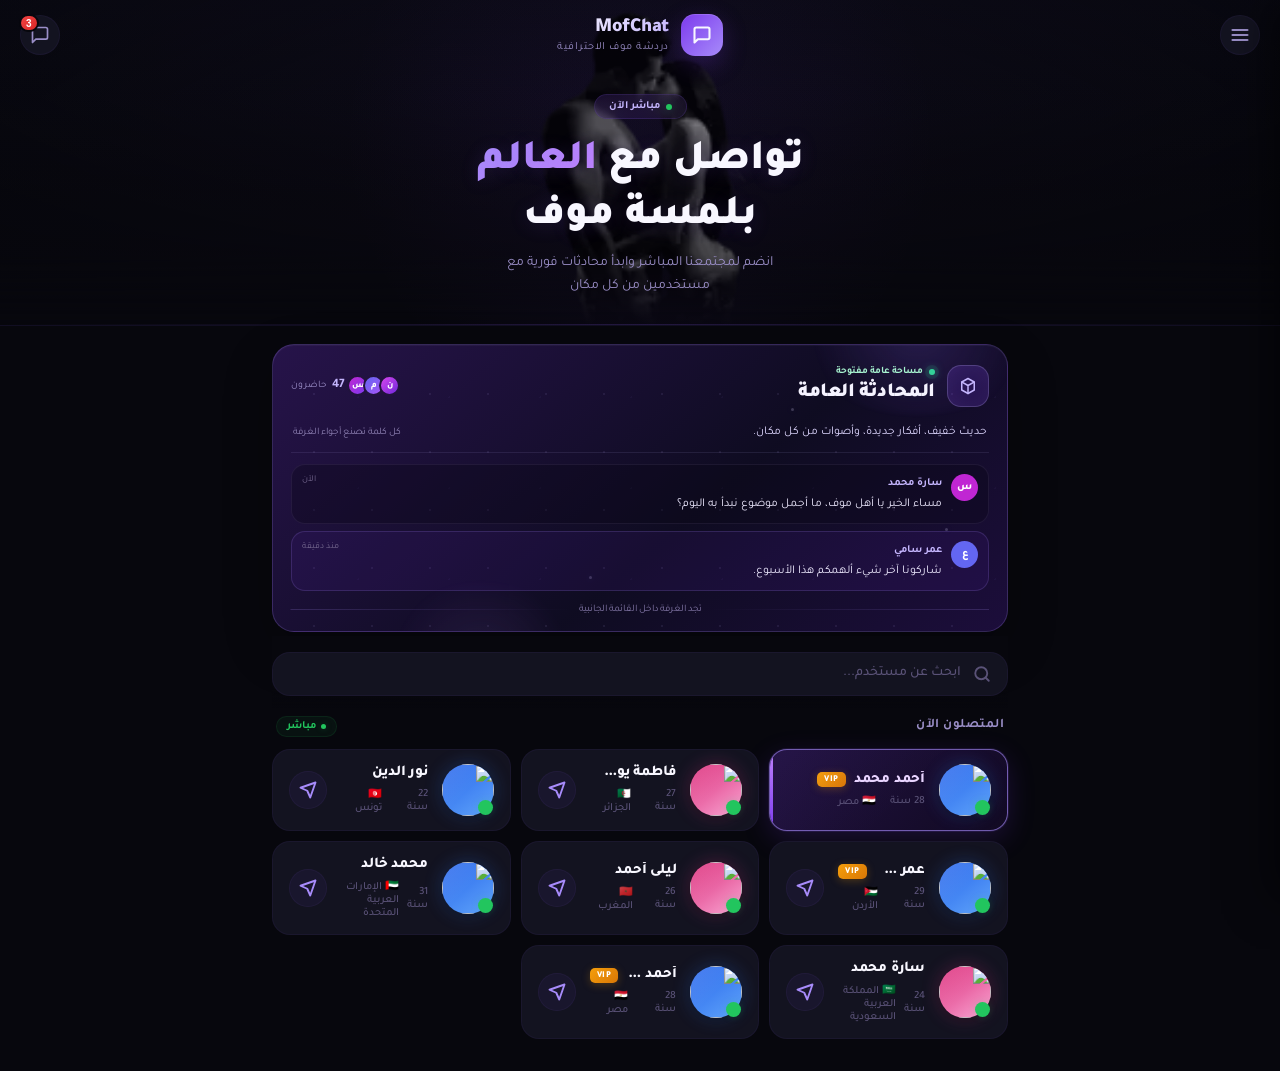
==== commit e5b1ab4b: "Add main section and public room layout to index.html" ====
--- a/index.html
+++ b/index.html
@@ -54,6 +54,12 @@
       <p class="hero-subtitle">انضم لمجتمعنا المباشر وابدأ محادثات فورية مع مستخدمين من كل مكان</p>
     </div>
   </header>
+
+  <main class="main-view" id="main-view">
+    <section class="public-room" aria-labelledby="public-room-title">
+      <div class="public-room-backdrop" aria-hidden="true">
+        <span class="room-star room-star-a"></span><span class="room-star room-star-b"></span><span class="room-star room-star-c"></span><span class="room-star room-star-d"></span>
+      </div>
       <div class="public-room-topline">
         <div class="room-mark" aria-hidden="true"><svg width="20" height="20" viewBox="0 0 24 24" fill="none" stroke="currentColor" stroke-width="1.8" stroke-linecap="round" stroke-linejoin="round"><path d="M12 3 4.5 7.2v9.6L12 21l7.5-4.2V7.2L12 3Z"/><path d="m4.8 7.4 7.2 4 7.2-4M12 11.4V21"/></svg></div>
         <div class="room-heading"><div class="room-kicker"><span class="room-live-dot"></span>مساحة عامة مفتوحة</div><h2 id="public-room-title">المحادثة العامة</h2></div>
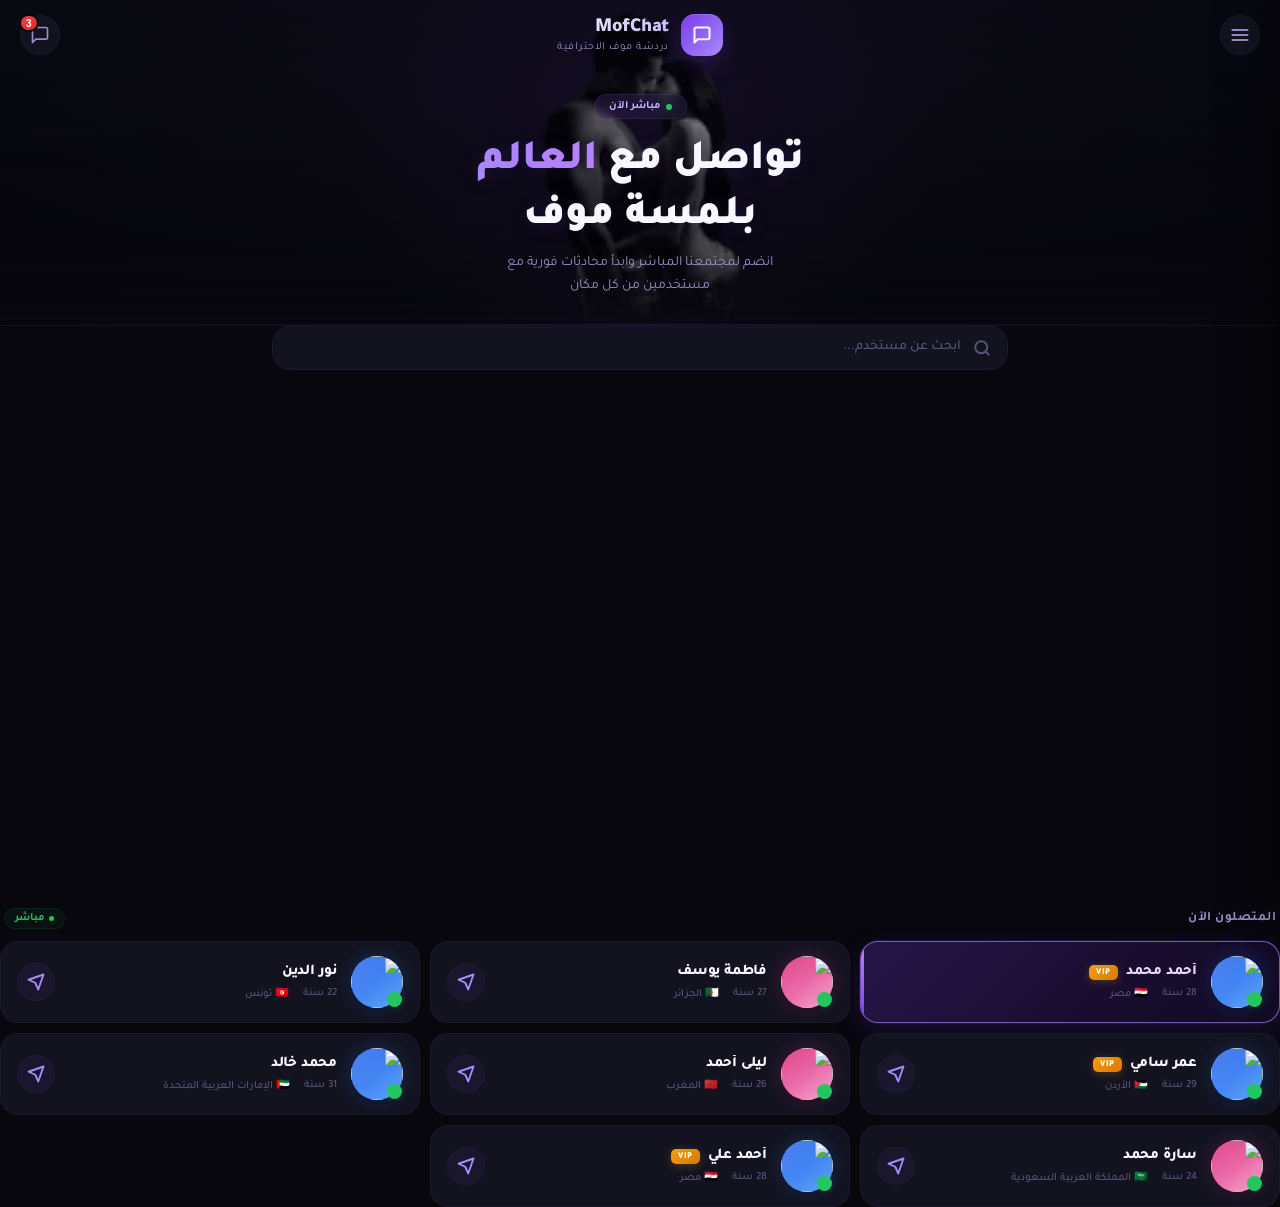
==== commit 08740833: "Remove public room section from index.html Removed the public room section from the main view." ====
--- a/index.html
+++ b/index.html
@@ -56,23 +56,6 @@
   </header>
 
   <main class="main-view" id="main-view">
-    <section class="public-room" aria-labelledby="public-room-title">
-      <div class="public-room-backdrop" aria-hidden="true">
-        <span class="room-star room-star-a"></span><span class="room-star room-star-b"></span><span class="room-star room-star-c"></span><span class="room-star room-star-d"></span>
-      </div>
-      <div class="public-room-topline">
-        <div class="room-mark" aria-hidden="true"><svg width="20" height="20" viewBox="0 0 24 24" fill="none" stroke="currentColor" stroke-width="1.8" stroke-linecap="round" stroke-linejoin="round"><path d="M12 3 4.5 7.2v9.6L12 21l7.5-4.2V7.2L12 3Z"/><path d="m4.8 7.4 7.2 4 7.2-4M12 11.4V21"/></svg></div>
-        <div class="room-heading"><div class="room-kicker"><span class="room-live-dot"></span>مساحة عامة مفتوحة</div><h2 id="public-room-title">المحادثة العامة</h2></div>
-      <div class="room-presence" aria-label="حالة الحضور"><span class="presence-avatars" aria-hidden="true"><i>س</i><i>م</i><i>ن</i></span><strong id="public-room-presence-count">47</strong><span>حاضرون</span></div>
-      </div>
-      <div class="room-intro"><p>حديث خفيف، أفكار جديدة، وأصوات من كل مكان.</p><span class="room-rule">كل كلمة تصنع أجواء الغرفة</span></div>
-      <div class="room-messages" id="public-room-preview-messages" aria-label="آخر رسائل الغرفة">
-        <article class="room-message"><span class="room-message-avatar avatar-one">س</span><div><strong>سارة محمد</strong><p>مساء الخير يا أهل موف، ما أجمل موضوع نبدأ به اليوم؟</p><time>الآن</time></div></article>
-        <article class="room-message room-message-featured"><span class="room-message-avatar avatar-two">ع</span><div><strong>عمر سامي</strong><p>شاركونا آخر شيء ألهمكم هذا الأسبوع.</p><time>منذ دقيقة</time></div></article>
-      </div>
-      <div class="room-join-hint"><span class="hint-line"></span><span>تجد الغرفة داخل القائمة الجانبية</span><span class="hint-line"></span></div>
-    </section>
-    <div class="search-section">
       <div class="search-bar">
         <svg width="18" height="18" viewBox="0 0 24 24" fill="none" stroke="currentColor" stroke-width="2.5" stroke-linecap="round" stroke-linejoin="round">
           <circle cx="11" cy="11" r="8"/><path d="m21 21-4.35-4.35"/>
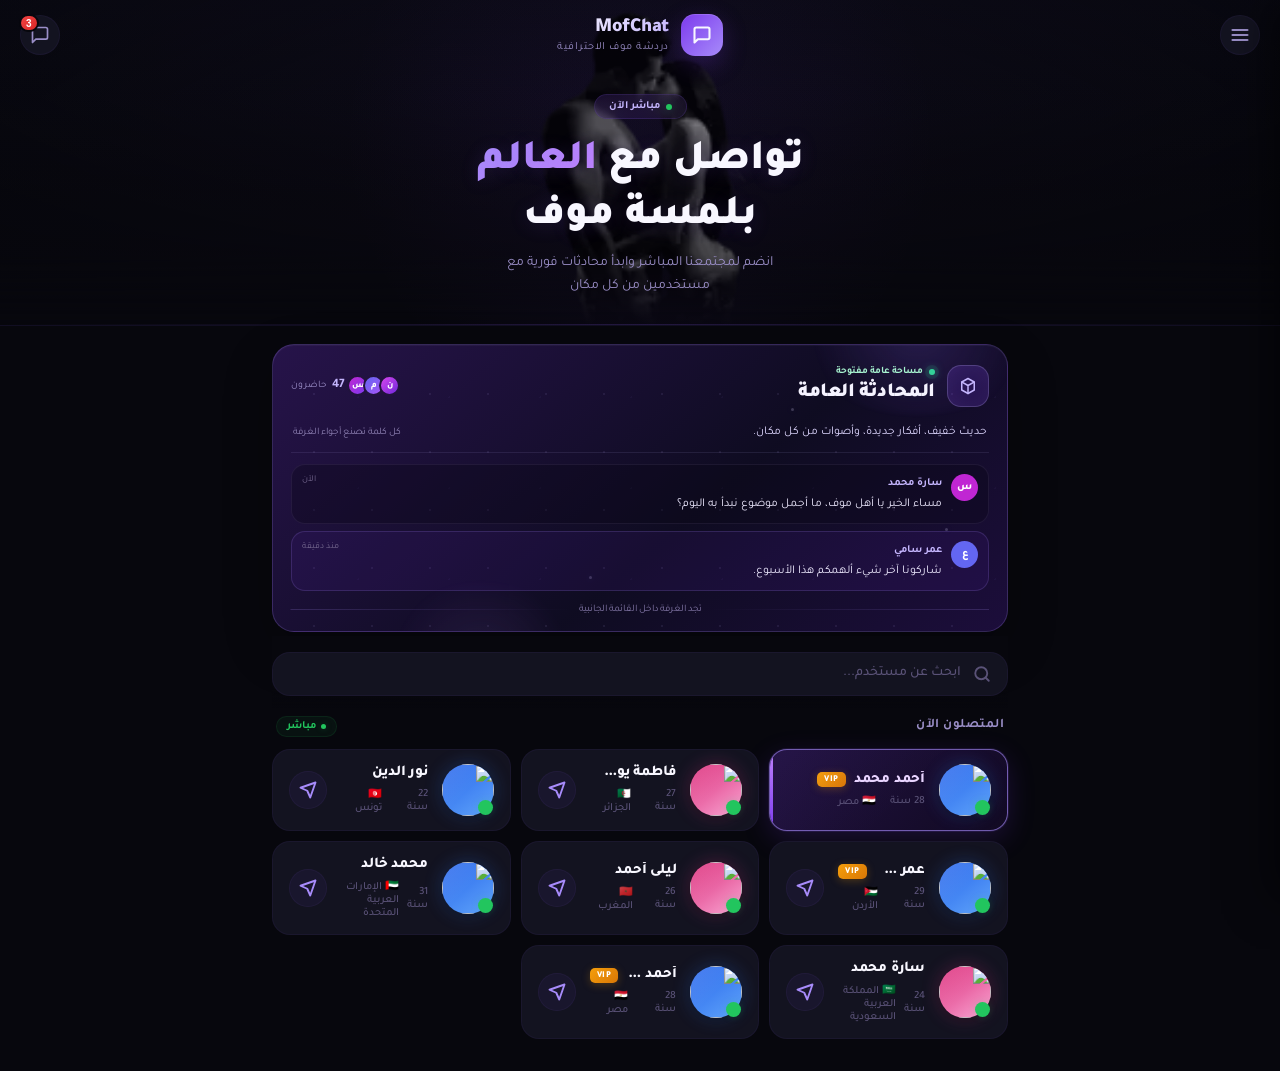
==== commit 9c76f966: "Add public room section to index.html Added a public room section with messages and presence info." ====
--- a/index.html
+++ b/index.html
@@ -56,6 +56,23 @@
   </header>
 
   <main class="main-view" id="main-view">
+    <section class="public-room" aria-labelledby="public-room-title">
+      <div class="public-room-backdrop" aria-hidden="true">
+        <span class="room-star room-star-a"></span><span class="room-star room-star-b"></span><span class="room-star room-star-c"></span><span class="room-star room-star-d"></span>
+      </div>
+      <div class="public-room-topline">
+        <div class="room-mark" aria-hidden="true"><svg width="20" height="20" viewBox="0 0 24 24" fill="none" stroke="currentColor" stroke-width="1.8" stroke-linecap="round" stroke-linejoin="round"><path d="M12 3 4.5 7.2v9.6L12 21l7.5-4.2V7.2L12 3Z"/><path d="m4.8 7.4 7.2 4 7.2-4M12 11.4V21"/></svg></div>
+        <div class="room-heading"><div class="room-kicker"><span class="room-live-dot"></span>مساحة عامة مفتوحة</div><h2 id="public-room-title">المحادثة العامة</h2></div>
+      <div class="room-presence" aria-label="حالة الحضور"><span class="presence-avatars" aria-hidden="true"><i>س</i><i>م</i><i>ن</i></span><strong id="public-room-presence-count">47</strong><span>حاضرون</span></div>
+      </div>
+      <div class="room-intro"><p>حديث خفيف، أفكار جديدة، وأصوات من كل مكان.</p><span class="room-rule">كل كلمة تصنع أجواء الغرفة</span></div>
+      <div class="room-messages" id="public-room-preview-messages" aria-label="آخر رسائل الغرفة">
+        <article class="room-message"><span class="room-message-avatar avatar-one">س</span><div><strong>سارة محمد</strong><p>مساء الخير يا أهل موف، ما أجمل موضوع نبدأ به اليوم؟</p><time>الآن</time></div></article>
+        <article class="room-message room-message-featured"><span class="room-message-avatar avatar-two">ع</span><div><strong>عمر سامي</strong><p>شاركونا آخر شيء ألهمكم هذا الأسبوع.</p><time>منذ دقيقة</time></div></article>
+      </div>
+      <div class="room-join-hint"><span class="hint-line"></span><span>تجد الغرفة داخل القائمة الجانبية</span><span class="hint-line"></span></div>
+    </section>
+    <div class="search-section">
       <div class="search-bar">
         <svg width="18" height="18" viewBox="0 0 24 24" fill="none" stroke="currentColor" stroke-width="2.5" stroke-linecap="round" stroke-linejoin="round">
           <circle cx="11" cy="11" r="8"/><path d="m21 21-4.35-4.35"/>
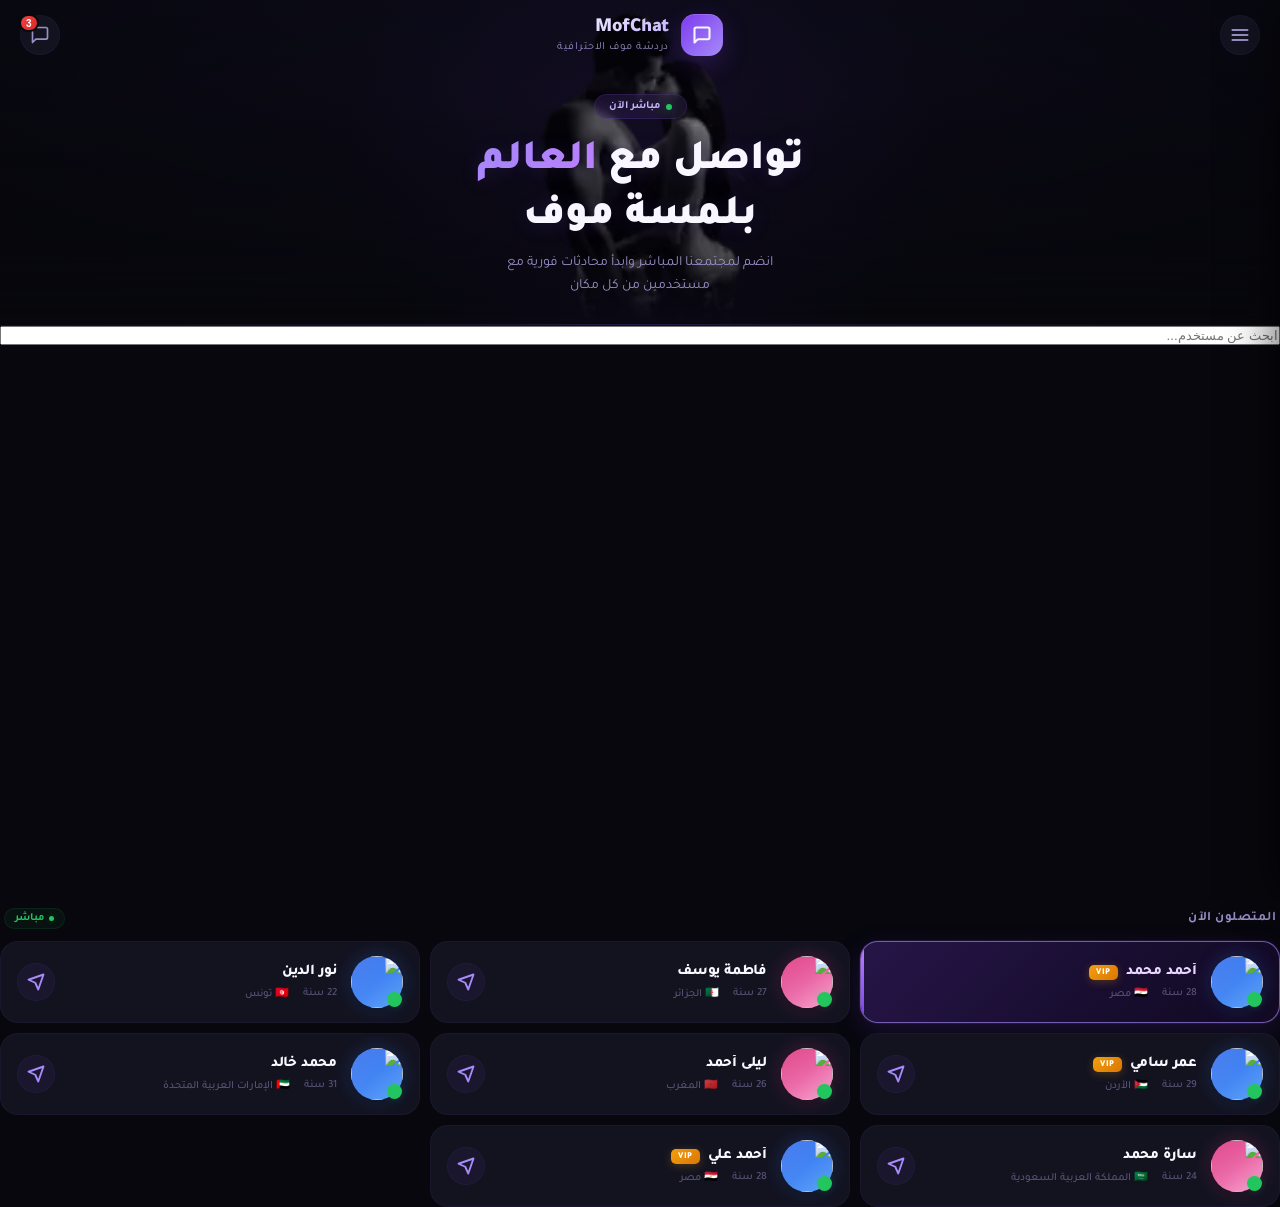
==== commit 40483d5c: "Remove public room section and search functionality Removed the public room section and search bar f" ====
--- a/index.html
+++ b/index.html
@@ -55,28 +55,7 @@
     </div>
   </header>
 
-  <main class="main-view" id="main-view">
-    <section class="public-room" aria-labelledby="public-room-title">
-      <div class="public-room-backdrop" aria-hidden="true">
-        <span class="room-star room-star-a"></span><span class="room-star room-star-b"></span><span class="room-star room-star-c"></span><span class="room-star room-star-d"></span>
-      </div>
-      <div class="public-room-topline">
-        <div class="room-mark" aria-hidden="true"><svg width="20" height="20" viewBox="0 0 24 24" fill="none" stroke="currentColor" stroke-width="1.8" stroke-linecap="round" stroke-linejoin="round"><path d="M12 3 4.5 7.2v9.6L12 21l7.5-4.2V7.2L12 3Z"/><path d="m4.8 7.4 7.2 4 7.2-4M12 11.4V21"/></svg></div>
-        <div class="room-heading"><div class="room-kicker"><span class="room-live-dot"></span>مساحة عامة مفتوحة</div><h2 id="public-room-title">المحادثة العامة</h2></div>
-      <div class="room-presence" aria-label="حالة الحضور"><span class="presence-avatars" aria-hidden="true"><i>س</i><i>م</i><i>ن</i></span><strong id="public-room-presence-count">47</strong><span>حاضرون</span></div>
-      </div>
-      <div class="room-intro"><p>حديث خفيف، أفكار جديدة، وأصوات من كل مكان.</p><span class="room-rule">كل كلمة تصنع أجواء الغرفة</span></div>
-      <div class="room-messages" id="public-room-preview-messages" aria-label="آخر رسائل الغرفة">
-        <article class="room-message"><span class="room-message-avatar avatar-one">س</span><div><strong>سارة محمد</strong><p>مساء الخير يا أهل موف، ما أجمل موضوع نبدأ به اليوم؟</p><time>الآن</time></div></article>
-        <article class="room-message room-message-featured"><span class="room-message-avatar avatar-two">ع</span><div><strong>عمر سامي</strong><p>شاركونا آخر شيء ألهمكم هذا الأسبوع.</p><time>منذ دقيقة</time></div></article>
-      </div>
-      <div class="room-join-hint"><span class="hint-line"></span><span>تجد الغرفة داخل القائمة الجانبية</span><span class="hint-line"></span></div>
-    </section>
-    <div class="search-section">
-      <div class="search-bar">
-        <svg width="18" height="18" viewBox="0 0 24 24" fill="none" stroke="currentColor" stroke-width="2.5" stroke-linecap="round" stroke-linejoin="round">
-          <circle cx="11" cy="11" r="8"/><path d="m21 21-4.35-4.35"/>
-        </svg>
+
         <input type="text" id="search-input" placeholder="ابحث عن مستخدم..." autocomplete="off" oninput="renderUsers(this.value)">
       </div>
     </div>
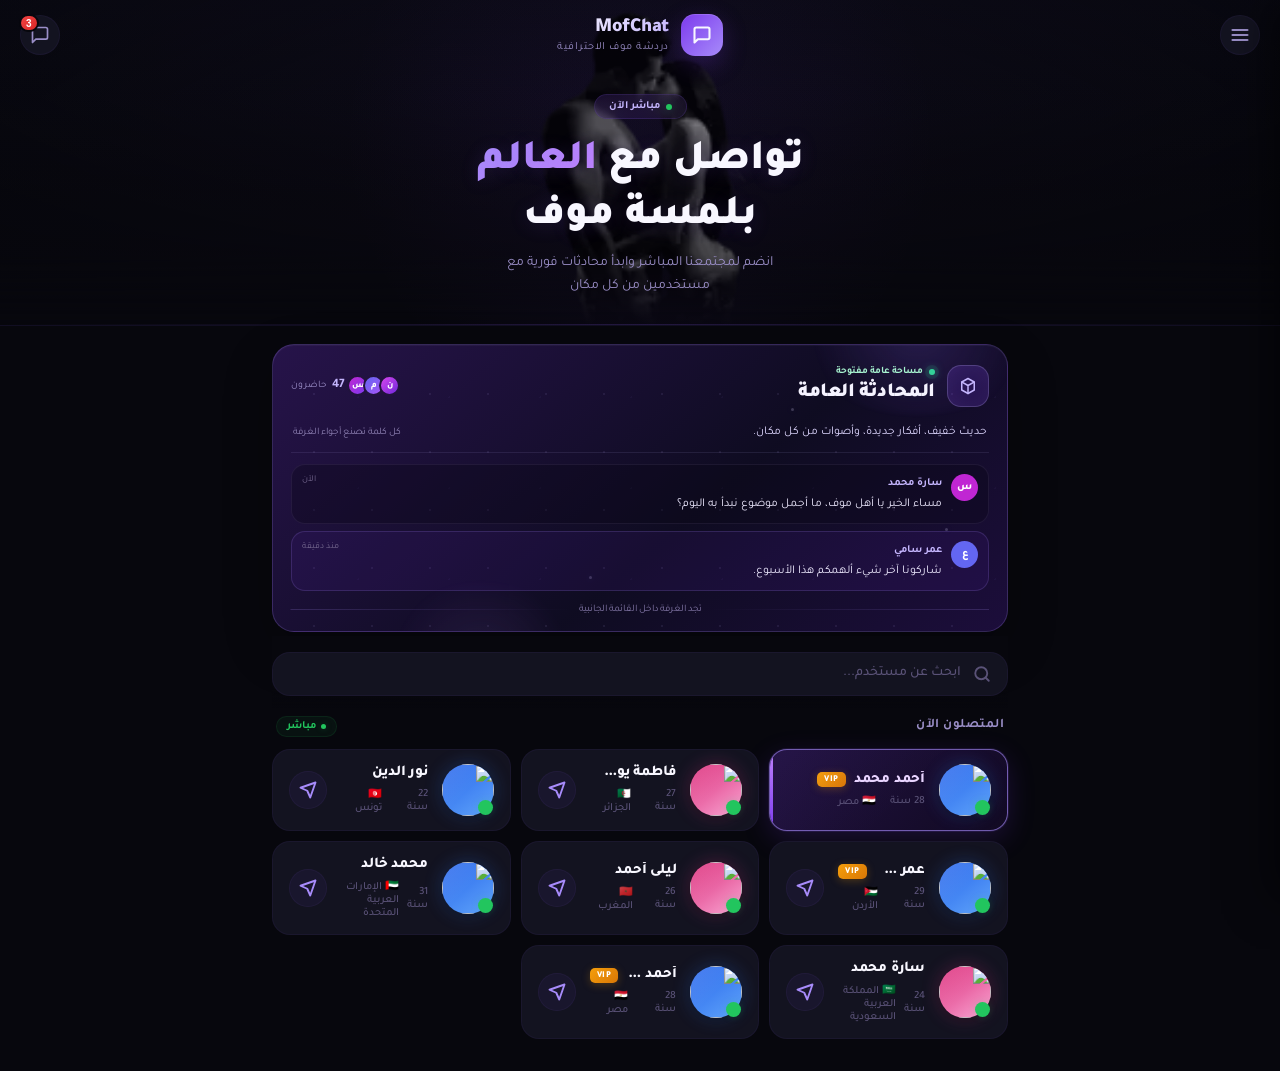
==== commit ae94c469: "Enhance index.html with public room and search section Added a main section with public room details" ====
--- a/index.html
+++ b/index.html
@@ -55,7 +55,28 @@
     </div>
   </header>
 
-
+  <main class="main-view" id="main-view">
+    <section class="public-room" aria-labelledby="public-room-title">
+      <div class="public-room-backdrop" aria-hidden="true">
+        <span class="room-star room-star-a"></span><span class="room-star room-star-b"></span><span class="room-star room-star-c"></span><span class="room-star room-star-d"></span>
+      </div>
+      <div class="public-room-topline">
+        <div class="room-mark" aria-hidden="true"><svg width="20" height="20" viewBox="0 0 24 24" fill="none" stroke="currentColor" stroke-width="1.8" stroke-linecap="round" stroke-linejoin="round"><path d="M12 3 4.5 7.2v9.6L12 21l7.5-4.2V7.2L12 3Z"/><path d="m4.8 7.4 7.2 4 7.2-4M12 11.4V21"/></svg></div>
+        <div class="room-heading"><div class="room-kicker"><span class="room-live-dot"></span>مساحة عامة مفتوحة</div><h2 id="public-room-title">المحادثة العامة</h2></div>
+      <div class="room-presence" aria-label="حالة الحضور"><span class="presence-avatars" aria-hidden="true"><i>س</i><i>م</i><i>ن</i></span><strong id="public-room-presence-count">47</strong><span>حاضرون</span></div>
+      </div>
+      <div class="room-intro"><p>حديث خفيف، أفكار جديدة، وأصوات من كل مكان.</p><span class="room-rule">كل كلمة تصنع أجواء الغرفة</span></div>
+      <div class="room-messages" id="public-room-preview-messages" aria-label="آخر رسائل الغرفة">
+        <article class="room-message"><span class="room-message-avatar avatar-one">س</span><div><strong>سارة محمد</strong><p>مساء الخير يا أهل موف، ما أجمل موضوع نبدأ به اليوم؟</p><time>الآن</time></div></article>
+        <article class="room-message room-message-featured"><span class="room-message-avatar avatar-two">ع</span><div><strong>عمر سامي</strong><p>شاركونا آخر شيء ألهمكم هذا الأسبوع.</p><time>منذ دقيقة</time></div></article>
+      </div>
+      <div class="room-join-hint"><span class="hint-line"></span><span>تجد الغرفة داخل القائمة الجانبية</span><span class="hint-line"></span></div>
+    </section>
+    <div class="search-section">
+      <div class="search-bar">
+        <svg width="18" height="18" viewBox="0 0 24 24" fill="none" stroke="currentColor" stroke-width="2.5" stroke-linecap="round" stroke-linejoin="round">
+          <circle cx="11" cy="11" r="8"/><path d="m21 21-4.35-4.35"/>
+        </svg>
         <input type="text" id="search-input" placeholder="ابحث عن مستخدم..." autocomplete="off" oninput="renderUsers(this.value)">
       </div>
     </div>
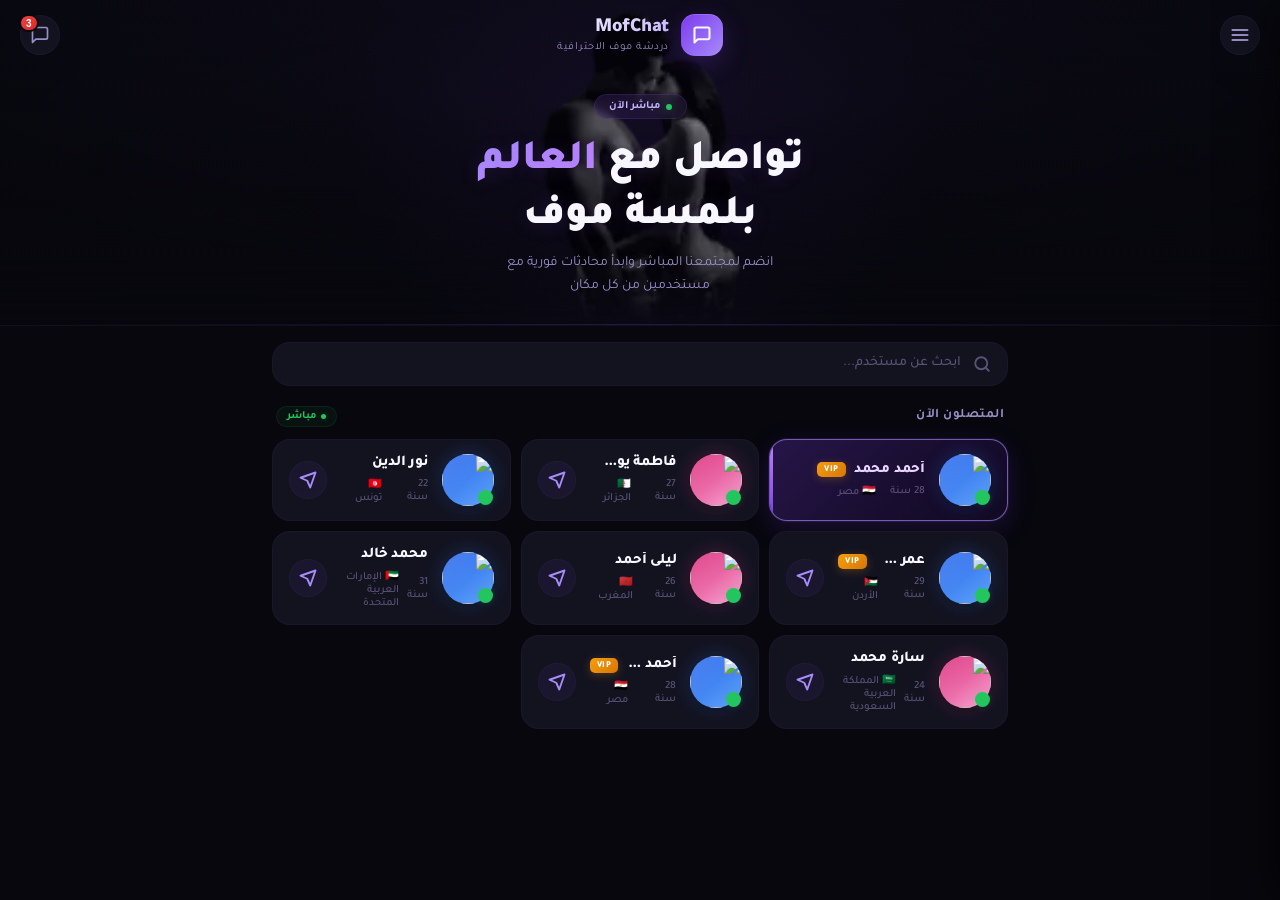
==== commit 714524f4: "Add featured users section to index.html Added a featured users section with a header and user displ" ====
--- a/index.html
+++ b/index.html
@@ -55,23 +55,38 @@
     </div>
   </header>
 
+  <!-- ===== Featured Users Header ===== -->
+  <header class="featured-header" id="featured-header" style="display: none;">
+    <button type="button" class="featured-exit-btn" id="featured-exit-btn" onclick="showHome()" title="الخروج والعودة للرئيسية" aria-label="خروج والعودة للرئيسية">
+      <svg width="18" height="18" viewBox="0 0 24 24" fill="none" stroke="currentColor" stroke-width="2.5" stroke-linecap="round" stroke-linejoin="round">
+        <path d="M5 12h14"/><path d="m12 5 7 7-7 7"/>
+      </svg>
+    </button>
+    <div class="featured-glow glow-one"></div>
+    <div class="featured-glow glow-two"></div>
+
+    <div class="featured-stars">
+      <span>✦</span>
+      <span>✧</span>
+      <span>✦</span>
+    </div>
+
+    <div class="featured-header-content">
+      <div class="featured-crown">♛</div>
+
+      <h1 class="featured-title">
+        المستخدمون المميزون
+      </h1>
+
+      <div class="featured-line"></div>
+
+      <p class="featured-subtitle">
+        نخبة المستخدمين الأكثر تميزًا ونشاطًا
+      </p>
+    </div>
+  </header>
+
   <main class="main-view" id="main-view">
-    <section class="public-room" aria-labelledby="public-room-title">
-      <div class="public-room-backdrop" aria-hidden="true">
-        <span class="room-star room-star-a"></span><span class="room-star room-star-b"></span><span class="room-star room-star-c"></span><span class="room-star room-star-d"></span>
-      </div>
-      <div class="public-room-topline">
-        <div class="room-mark" aria-hidden="true"><svg width="20" height="20" viewBox="0 0 24 24" fill="none" stroke="currentColor" stroke-width="1.8" stroke-linecap="round" stroke-linejoin="round"><path d="M12 3 4.5 7.2v9.6L12 21l7.5-4.2V7.2L12 3Z"/><path d="m4.8 7.4 7.2 4 7.2-4M12 11.4V21"/></svg></div>
-        <div class="room-heading"><div class="room-kicker"><span class="room-live-dot"></span>مساحة عامة مفتوحة</div><h2 id="public-room-title">المحادثة العامة</h2></div>
-      <div class="room-presence" aria-label="حالة الحضور"><span class="presence-avatars" aria-hidden="true"><i>س</i><i>م</i><i>ن</i></span><strong id="public-room-presence-count">47</strong><span>حاضرون</span></div>
-      </div>
-      <div class="room-intro"><p>حديث خفيف، أفكار جديدة، وأصوات من كل مكان.</p><span class="room-rule">كل كلمة تصنع أجواء الغرفة</span></div>
-      <div class="room-messages" id="public-room-preview-messages" aria-label="آخر رسائل الغرفة">
-        <article class="room-message"><span class="room-message-avatar avatar-one">س</span><div><strong>سارة محمد</strong><p>مساء الخير يا أهل موف، ما أجمل موضوع نبدأ به اليوم؟</p><time>الآن</time></div></article>
-        <article class="room-message room-message-featured"><span class="room-message-avatar avatar-two">ع</span><div><strong>عمر سامي</strong><p>شاركونا آخر شيء ألهمكم هذا الأسبوع.</p><time>منذ دقيقة</time></div></article>
-      </div>
-      <div class="room-join-hint"><span class="hint-line"></span><span>تجد الغرفة داخل القائمة الجانبية</span><span class="hint-line"></span></div>
-    </section>
     <div class="search-section">
       <div class="search-bar">
         <svg width="18" height="18" viewBox="0 0 24 24" fill="none" stroke="currentColor" stroke-width="2.5" stroke-linecap="round" stroke-linejoin="round">
@@ -97,18 +112,12 @@
       </button>
       <div class="drawer-profile">
         <div class="drawer-profile-avatar-wrap">
-        <div class="drawer-profile-avatar" id="drawer-profile-avatar" onclick="openMyProfile()">
+          <div class="drawer-profile-avatar" id="drawer-profile-avatar" onclick="openMyProfile()">
             أم
-            <div class="edit-overlay">
-              <svg viewBox="0 0 24 24" fill="none" stroke="currentColor" stroke-width="2" stroke-linecap="round" stroke-linejoin="round">
-                <path d="M11 4H4a2 2 0 0 0-2 2v14a2 2 0 0 0 2 2h14a2 2 0 0 0 2-2v-7"/>
-                <path d="M18.5 2.5a2.121 2.121 0 0 1 3 3L12 15l-4 1 1-4 9.5-9.5z"/>
-              </svg>
-            </div>
           </div>
         </div>
-        <div class="drawer-profile-name">
-          <input type="text" class="drawer-profile-name-input" id="drawer-profile-name" value="أحمد محمد" onchange="updateProfileName(this.value)">
+        <div class="drawer-profile-name" id="drawer-profile-name" onclick="openMyProfile()">
+          أحمد محمد
         </div>
         <div class="drawer-profile-status">
           <span class="dot"></span>
@@ -240,8 +249,14 @@
       <div class="profile-header-title">الملف الشخصي</div>
     </div>
     <div class="profile-content">
-      <div class="profile-avatar-wrap">
+      <div class="profile-avatar-wrap" id="profile-avatar-wrap" onclick="checkProfileAvatarClick()">
         <div class="profile-avatar" id="profile-avatar"></div>
+        <div class="profile-avatar-edit-overlay" id="profile-avatar-edit-overlay" style="display:none;">
+          <svg width="22" height="22" viewBox="0 0 24 24" fill="none" stroke="currentColor" stroke-width="2" stroke-linecap="round" stroke-linejoin="round">
+            <path d="M23 19a2 2 0 0 1-2 2H3a2 2 0 0 1-2-2V8a2 2 0 0 1 2-2h4l2-3h6l2 3h4a2 2 0 0 1 2 2z"/><circle cx="12" cy="13" r="4"/>
+          </svg>
+          <span>تعديل الصورة</span>
+        </div>
       </div>
       <div class="profile-summary">
         <div class="profile-display-name-row">
@@ -307,10 +322,7 @@
         تعديل الحساب الشخصي
       </button>
       <div class="profile-form" id="profile-form" style="display:none;">
-        <label class="profile-field profile-image-field">
-          <span>الصورة الشخصية</span>
-          <input type="file" id="profile-avatar-input" accept="image/*">
-        </label>
+        <input type="file" id="profile-avatar-input" accept="image/*" style="display:none;">
         <label class="profile-field">
           <span>الاسم</span>
           <input type="text" id="profile-name-input" autocomplete="name">
@@ -320,8 +332,8 @@
           <textarea id="profile-bio-input" placeholder="اكتب شيئًا عن نفسك" maxlength="160"></textarea>
         </label>
         <label class="profile-field">
-          <span>العمر</span>
-          <input type="number" id="profile-age-input" min="1" max="120" inputmode="numeric">
+          <span>العمر (تاريخ الميلاد)</span>
+          <input type="date" id="profile-age-input">
         </label>
         <label class="profile-field">
           <span>النوع</span>
@@ -339,6 +351,14 @@
             <button type="button" class="country-picker-arrow" onclick="toggleCountryPicker(event)" aria-label="عرض الدول">⌄</button>
           </div>
           <div class="country-options" id="country-options"></div>
+        </label>
+        <label class="profile-field">
+          <span>خلفية بطاقة المستخدم</span>
+          <div style="display: flex; gap: 8px; align-items: center;">
+            <input type="file" id="profile-card-bg-input" accept="image/*" style="display:none;" onchange="handleCardBgUpload(event)">
+            <button type="button" class="profile-edit-btn" style="margin-bottom:0; flex:1;" onclick="document.getElementById('profile-card-bg-input').click()">اختيار صورة الخلفية للبطاقة</button>
+            <button type="button" class="profile-cancel-btn" style="min-height:46px; padding:0 12px;" onclick="clearCardBg()">إزالة</button>
+          </div>
         </label>
         <div class="profile-form-actions">
           <button type="button" class="profile-cancel-btn" onclick="cancelProfileEdit()">إلغاء</button>
@@ -447,6 +467,29 @@
   </div>
 </div>
 
+  <div class="avatar-crop-modal" id="avatar-crop-modal" role="dialog" aria-modal="true" aria-labelledby="crop-modal-title" style="display:none;">
+    <div class="avatar-crop-card">
+      <div class="avatar-crop-header">
+        <h3 id="crop-modal-title">تحديد وقص الصورة الشخصية</h3>
+        <button type="button" class="avatar-crop-close" onclick="closeAvatarCropModal()" aria-label="إغلاق">&times;</button>
+      </div>
+      <div class="avatar-crop-body">
+        <div class="crop-viewport" id="crop-viewport">
+          <img id="crop-source-image" alt="معاينة الصورة" crossorigin="anonymous">
+          <div class="crop-circle-mask"></div>
+        </div>
+        <div class="crop-controls">
+          <label for="crop-zoom-slider">التكبير والتصغير</label>
+          <input type="range" id="crop-zoom-slider" min="1" max="3" step="0.05" value="1">
+        </div>
+      </div>
+      <div class="avatar-crop-actions">
+        <button type="button" class="crop-btn-cancel" onclick="cancelAvatarCrop()">إلغاء</button>
+        <button type="button" class="crop-btn-confirm" onclick="confirmAvatarCrop()">تأكيد الصورة</button>
+      </div>
+    </div>
+  </div>
+
 <div class="toast" id="toast">
   <svg class="toast-icon" width="16" height="16" viewBox="0 0 24 24" fill="none" stroke="currentColor" stroke-width="2.5" stroke-linecap="round" stroke-linejoin="round">
     <path d="M20 6 9 17l-5-5"/>
